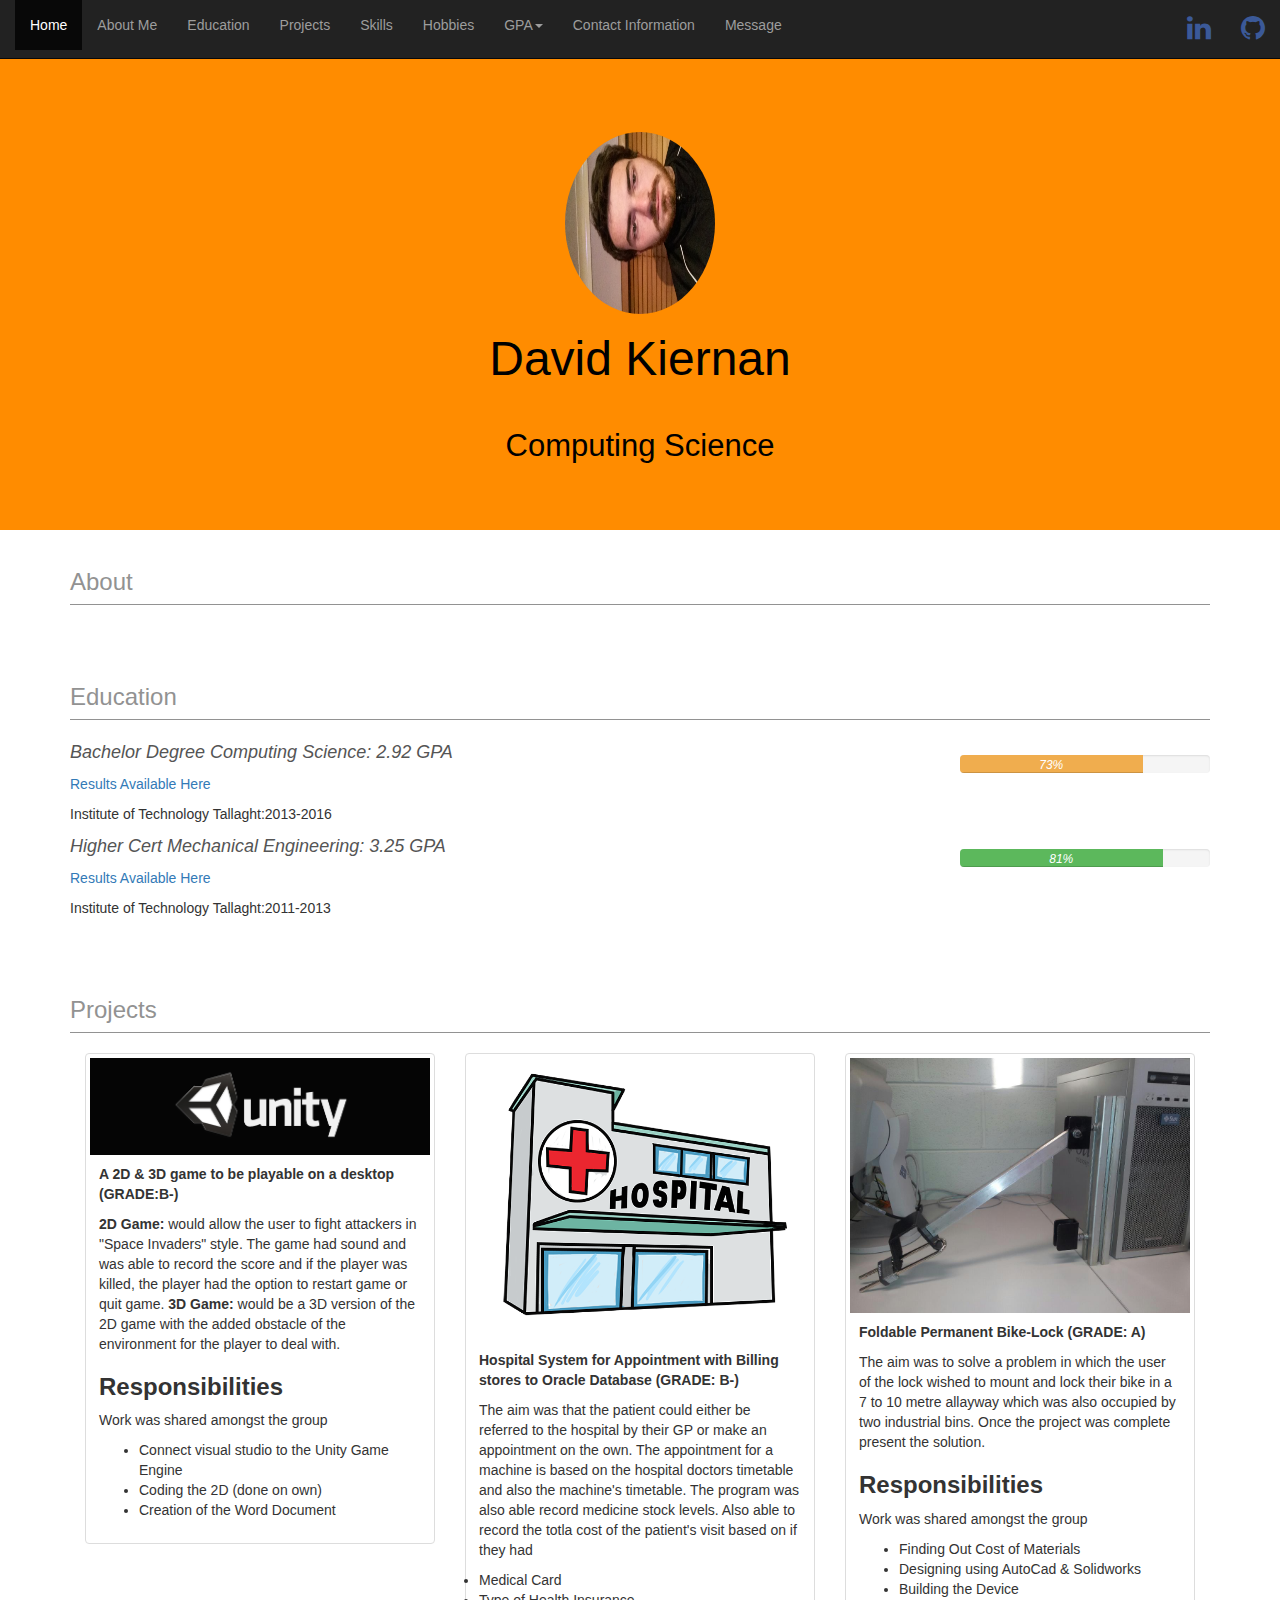
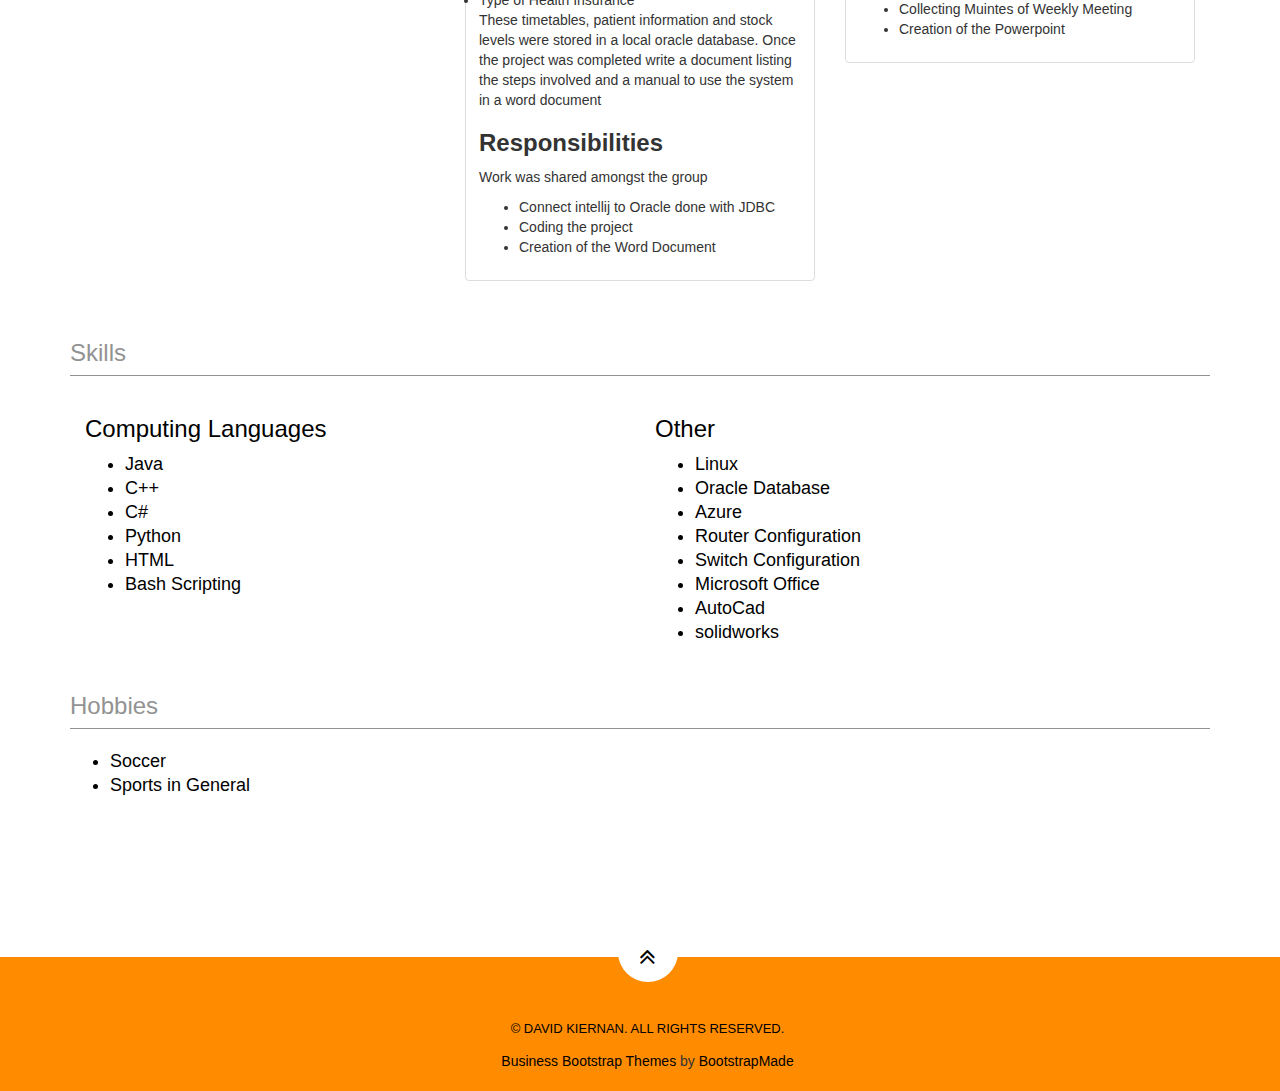
==== index.html @ e6faabf5 "IMD CA" ====
<!DOCTYPE html>
<html lang="en">

	<head>
		<title>CA2</title>
		<meta charset="utf-8">
		<meta name="viewpoint" content="width=device-width,initial-scale=1">
		<link rel="stylesheet" href="css/bootstrap.min.css">
		<link rel="stylesheet" href="font-awesome/css/font-awesome.css">
		<link rel="stylesheet" href="css/style.css">
	</head>

	<body data-spy="scroll" data-target=".navbar" data-offset="50">
		<header>
			<div class="jumbotron" id="top_page">
				<div class="container text-center" id="profile_pic">
					<img id="profile"src="img/Profile.jpg" class="img-circle" alt="" width="182" height="150"\>
					<h2 class="intro" id="profile_txt">David Kiernan</h2>
					<h2 class="intro" id="dis_txt">Computing Science</h2>
				</div>
			</div>


			<!-- Menu -->
			
			<nav class="navbar navbar-inverse navbar-fixed-top">
			  <div class="container-fluid">
				<div class="navbar-header">
					<button type="button" class="navbar-toggle" data-toggle="collapse" data-target="#myNavbar">
					  <span class="icon-bar"></span>
					  <span class="icon-bar"></span>
					  <span class="icon-bar"></span>                        
				  </button>
				  
				</div>
				<div>
					<div class="collapse navbar-collapse" id="myNavbar">
						<ul class="nav navbar-nav">
							<li class="active"><a href="#top_page">Home</a></li>
							<li><a href="#about">About Me</a></li>
							<!--- Dropdown list for this--->
							<li><a href="#education">Education</a></li>
							<li><a href="#projects">Projects</a></li>
							
							<!--- End Dropdown -->
							<li><a href="#skill">Skills</a></li>
							<li><a href="#hobbies">Hobbies</a></li>
							<!-- GPA Dropdown -->
							<!--- Dropdown list for this--->
							<li class="dropdown">
								<a class="dropdown-toggle" data-toggle="dropdown" href="#">GPA<span class="caret"></span></a>
								<ul class="dropdown-menu">
									<li class="menuItem" type="button" data-toggle="modal" data-target="#computing"><a href="#contact">Computing (2013 - Present)</a></li>
									<li class="menuItem" type="button" data-toggle="modal" data-target="#engineering"><a href="#contact">Mechanical Engineering (2011 - 13)</a></li>
								</ul>
							</li>
							<!--- End Dropdown -->
							<li class="menuItem" type="button" data-toggle="modal" data-target="#contact"><a href="#contact">Contact Information</a></li>
							<li class="menuItem" type="button" data-toggle="modal" data-target="#message"><a href="#message">Message</a></li>
						</ul>

						<!--- Right hnad-side icons-->
						<ul class="nav navbar-nav navbar-right">
							<li><a href="https://ie.linkedin.com/in/david-kiernan-a916728b" target="_blank"><i id="social-ln" class="fa fa-linkedin fa-2x"></i></a></li>
							<li><a href="https://github.com/DavidKiernan" target="_blank"><i id="social-github" class="fa fa-github fa-2x"></i></a></li>
						</ul>
					</div>
				</div>
			  </div>
			</nav>
			
		</header>
		
		<!-- ABOUT ME -->
		<section id="about" class="about_me">
			<div class="container">
				<div class="summary">
					<a href="#about_me" data-toggle="collapse"><h2 class="heading">About</h2></a>
					
					
					<div id="about_me" class="collapse in">
						<h3 class="hobby-title">
							<p>
								
							</p>
						</h3>

					</div>
					
				</div>
			</div>
		</section>
		<!-- END ABOUT ME -->
		<!-- EDUCATION -->
		<section id="education" class="education">
			<div class="container">
				<div class="summary">
					<a href="#ed" data-toggle="collapse"><h2 class="heading">Education</h2></a>
					<p>
						 
					</p>
					
					<div id="ed" class="collapse in">
						<ul class="list-unstyled">
							<li>
								<h3 class="ed-title">
									Bachelor Degree Computing Science: 2.92 GPA<span class="grade" data-toggle="tooltip" title="Pass with Merit - Grade 2">
										<div class="progress grade-progress-bar">
											<div class="progress-bar progress-bar-warning"
												role="progressbar" aria-valuenow="73" aria-valuemin="0"
												aria-valuemax="100" style="width: 73%">
												73%
											</div>
										</div></span>
								</h3>
								<p><li class="menuItem" type="button" data-toggle="modal" data-target="#computing"><a href="#computing">Results Available Here</a></li></p>

							</li>
								<p>Institute of Technology Tallaght:2013-2016</p>
							<li>
								<h4 class="ed-title">
									Higher Cert Mechanical Engineering: 3.25 GPA<span class="grade" data-toggle="tooltip" title="Distinction">
										<div class="progress grade-progress-bar">
											<div class="progress-bar progress-bar-success"
												role="progressbar" aria-valuenow="81" aria-valuemin="0"
												aria-valuemax="100" style="width: 81%">
												81%
											</div>
										</div></span>
								</h4>
								<p><li class="menuItem" type="button" data-toggle="modal" data-target="#engineering"><a href="#engineering">Results Available Here</a></li></p>
								<p>Institute of Technology Tallaght:2011-2013</p>
							</li>
						</ul>
					
					</div>
					
				</div>
			</div>
		</section>
		<!-- END EDUCATION -->
		
		<!-- PROJECTS-->
		<section id="projects" class="project">
			<div class="container">
				<div class="summary">
					<a href="#project" data-toggle="collapse"><h2 class="heading">Projects</h2></a>
					<p>
						 
					</p>
					
					<div id="project" class="collapse in">
						<div class="col-md-4">
						  <div class="thumbnail">
							  <img src="img/unity.jpg" alt="Moustiers Sainte Marie" style="width:100%">
							  <div class="caption">
								<p><b>A 2D & 3D game to be playable on a desktop (GRADE:B-)</b></p>
								<p><b>2D Game:</b> would allow the user to fight attackers in "Space Invaders" style.
								  The game had sound and was able to record the score and if the player was killed,
								  the player had the option to restart game or quit game. 
								  <b>3D Game:</b> would be a 3D version of the 2D game with the added obstacle of
								  the environment for the player to deal with.
								 </p>
								  <h3><b>Responsibilities</b></h3>
								  <p>Work was shared amongst the group</p>
								  <ul style="list-style-type:disc">
							  		<li>Connect visual studio to the Unity Game Engine</li>
							  		<li>Coding the 2D (done on own)</li>
									<li>Creation of the Word Document</li>
								</ul>
							  </div>
						  </div>
						</div> <!-- END 3rd YR -->
						
						<div class="col-md-4">
						  <div class="thumbnail">
							  <img src="img/Hospital.jpg" alt="Moustiers Sainte Marie" style="width:100%">
							  <div class="caption">
								<p><b>Hospital System for Appointment with Billing stores to Oracle Database (GRADE: B-)</b></p>
								 <p>
									The aim was that the patient could either be referred to the hospital by their GP
									or make an appointment on the own.
									The appointment for a machine is based on the hospital doctors timetable and also the machine's
									timetable.
									The program was also able record medicine stock levels.
									Also able to record the totla cost of the patient's visit based on if they had
									
									<li>Medical Card</li>
									<li>Type of Health Insurance</li>
									
									These timetables, patient information and stock levels were stored in a local oracle database.
								  	Once the project was completed write a document listing the steps involved and a manual to use the system
								  	in a word document
								 </p>
							  	<h3><b>Responsibilities</b></h3>
								  <p>Work was shared amongst the group</p>
								  <ul style="list-style-type:disc">
							  		<li>Connect intellij to Oracle done with JDBC</li>
							  		<li>Coding the project</li>
									<li>Creation of the Word Document</li>
								</ul>
							  </div>
						  </div>
						</div> <!-- END 2nd YR -->
						
						<div class="col-md-4">
						  <div class="thumbnail">
							  <img src="img/BikeLock.jpg" alt="Moustiers Sainte Marie" style="width:100%">
							  <div class="caption">
								<p><b>Foldable Permanent Bike-Lock (GRADE: A)</b></p>
								<p> 
									The aim was to solve a problem in which the user of the lock wished
									to mount and lock their bike in a 7 to 10 metre allayway which was 
									also occupied by two industrial bins.
									Once the project was complete present the solution.
								</p>
								  <h3><b>Responsibilities</b></h3>
								  <p>Work was shared amongst the group</p>
								  <ul style="list-style-type:disc">
							  		<li>Finding Out Cost of Materials</li>
							  		<li>Designing using AutoCad & Solidworks</li>
									<li>Building the Device</li>
									<li>Collecting Muintes of Weekly Meeting</li>
									<li>Creation of the Powerpoint</li>
								</ul>
							  </div>
						  </div>
						</div> <!-- END ENGINEERING -->
					</div>
				</div>
			</div>
		</section>
		
		<!-- SKILLS -->
		
		<section id="skill" class="skills">
			<div class="container">
				<div class="summary">
					<a href="#skills" data-toggle="collapse"><h2 class="heading">Skills</h2></a>
					<p>
						 
					</p>
					
					<div id="skills" class="collapse in">
						<h3 class="title">
							<div class="col-sm-6">
								<h3>Computing Languages</h3>
								<ul style="list-style-type:disc">
							  		<li>Java</li>
							  		<li>C++</li>
									<li>C#</li>
							  		<li>Python</li>
									<li>HTML</li>
									<li>Bash Scripting</li>
								</ul>
							</div>
							
							<div class="col-sm-6">
								<h3>Other</h3>
								<ul style="list-style-type:disc">
							  		<li>Linux</li>
							  		<li>Oracle Database</li>
									<li>Azure</li>
							  		<li>Router Configuration</li>
									<li>Switch Configuration</li>
									<li>Microsoft Office</li>
									<li>AutoCad</li>
									<li>solidworks</li>
								</ul>
							</div>
						</h3>
					</div>
				</div>
			</div>
		</section>
		<!-- END SKILLS -->
		
		<!-- HOBBIES -->
		<section id="hobbies" class="hobbies">
			<div class="container">
				<div class="summary">
					<a href="#hobby" data-toggle="collapse"><h2 class="heading">Hobbies</h2></a>
					<p>
						 
					</p>
					
					<div id="hobby" class="collapse in">
						<h3 class="title">
							<ul style="list-style-type:disc">
							  <li>Soccer</li>
							  <li>Sports in General</li>

							</ul>
						</h3>

					</div>
					
				</div>
			</div>
		</section>
		<!-- END HOBBIES -->
		

		<!-- MODEL BOX -->

		<!-- GPA -->

		<!-- Computing -->
		<div class="modal fade" id="computing" role="dialog">
			<div class="modal-dialog">
				<!-- Modal Body-->
				<div class="modal-content">
					<div class="modal-header">
						<button type="button" class="close" data-dismiss="modal">&times;</button> 
						<h4 class="modal-title">Honors Degree Computing Science [Level 8] (2013 - Present)</h4>


						<!-- INFORMATION -->
						
						<div class="panel-group" id="accordion">
							<!-- YEAR 3 -->
							<div class="panel panel-default">
							  <div class="panel-heading">
								<h4 class="panel-title">
								  <a data-toggle="collapse" data-parent="#accordion" href="#collapse1">Year 3 (GPA: 2.92)</a>
								</h4>
							  </div>
							  <div id="collapse1" class="panel-collapse collapse">
								<div class="panel-body">
									<div class="table-responsive">          
										<table class="table">
											<thead>
											  <tr>
												<th>Subject</th>
												<th>Grade</th>
											  </tr>
											</thead>
											<tbody>
												<tr>
											<td>Network Management</td>
											<td>B+</td>
										  </tr>
												<tr>
											<td>Project</td>
											<td>B-</td>
										  </tr>
												<tr>
											<td>Object Orientd Analysis and Design 2</td>
											<td>C</td>
										  </tr>
												<tr>
											<td>Algorithms and Data Structures 2</td>
											<td>B</td>
										  </tr>
												<tr>
											<td>Logic and Problem Solving</td>
											<td>B</td>
										  </tr>
												<tr>
											<td>Advanced Databases</td>
											<td>B</td>
										  </tr>
												<tr>
											<td>Cloud services and distributed comp</td>
											<td>B-</td>
										  </tr>
												<tr>
											<td> Innovation & Entrepreneurshp</td>
											<td>B</td>
										  </tr>
												<tr>
											<td>Operating Systems</td>
											<td>B+</td>
										  </tr>
												<tr>
											<td>Web Design & Development 2</td>
											<td>C</td>
										  </tr>
												<tr>
											<td>Algorithms and Data Structures 1</td>
											<td>B+</td>
										  </tr>

											</tbody>
										</table>
									</div>
								</div>
							  </div>
							</div>
							 <!-- YEAR 2 -->
							<div class="panel panel-default">
								<div class="panel-heading">
									<h4 class="panel-title">
									  <a data-toggle="collapse" data-parent="#accordion" href="#collapse2">Year 2 (GPA: 3.40)</a>
									</h4>
								</div>
								  <div id="collapse2" class="panel-collapse collapse">
									<div class="panel-body">
										<div class="table-responsive">          
											<table class="table">
												<thead>
												  <tr>
													<th>Subject</th>
													<th>Grade</th>
												  </tr>
												</thead>
												<tbody>
												  <tr>
													<td>Information Security</td>
													<td>B-</td>
												  </tr>
												  <tr>
													<td>Object Oriented Analy & Design</td>
													<td>C+</td>
												  </tr>
												  <tr>
													<td>Management Science</td>
													<td>A</td>
												  </tr>
												  <tr>
													<td>Networking 2</td>
													<td>A</td>
												  </tr>
												  <tr>
													<td>Project</td>
													<td>B-</td>
												  </tr>
												  <tr>
													<td>Software Development 4</td>
													<td>B+</td>
												  </tr>
												  <tr>
													<td>Web Design and Development</td>
													<td>B+</td>
												  </tr>
												  <tr>
													<td>Discrete Mathematics 2</td>
													<td>A</td>
												  </tr>
												  <tr>
													<td>Database Design & Programming</td>
													<td>B</td>
												  </tr>
												  <tr>
													<td>Networking 1</td>
													<td>A</td>
												  </tr>
												  <tr>
													<td>Software Quality Assurance & Test</td>
													<td>A</td>
												  </tr>
												  <tr>
													<td>Software Development 3</td>
													<td>B-</td>
												  </tr>
												</tbody>
											 </table>
										</div>
									  </div>
									</div>
								</div>

							 <!-- YEAR 1 -->
							 <div class="panel panel-default">
							 <div class="panel-heading">
								<h4 class="panel-title">
								  <a data-toggle="collapse" data-parent="#accordion" href="#collapse3">Year 1 (GPA: 3.38)</a>
								</h4>
							 </div>
							 <div id="collapse3" class="panel-collapse collapse">
								<div class="panel-body">
									<div class="table-responsive">          
										<table class="table">
												<thead>
												 <tr>
													<th>Subject</th>
													<th>Grade</th>
												 </tr>
												</thead>
												<tbody>
												 <tr>
													<td>Operating System Fundamentals</td>
													<td>C+</td>
												 </tr>
												 <tr>
													<td>Database Fundamentals</td>
													<td>B</td>
												  </tr>
												 <tr>
													<td>Statistics</td>
													<td>A</td>
												  </tr>
												 <tr>
													<td>Social Media Communications</td>
													<td>B+</td>
												  </tr>
												 <tr>
													<td>Object Oriented System Analysis</td>
													<td>B</td>
												  </tr>
												 <tr>
													<td>Software Development 2</td>
													<td>B+</td>
												  </tr>
												 <tr>
													<td>Learning to Learn at 3rd Lvl</td>
													<td>B</td>
												  </tr>
												 <tr>
													<td>Discrete Mathematics 1</td>
													<td>A</td>
												  </tr>
												 <tr>
													<td>Business & Information System</td>
													<td>B</td>
												  </tr>
												 <tr>
													<td>Fundamentals of Interface & Web</td>
													<td>B+</td>
												  </tr>
												 <tr>
													<td>Computer Architecture</td>
													<td>A</td>
												  </tr>
												 <tr>
													<td>Software Development 1</td>
													<td>B+</td>
												  </tr>
												</tbody>
											</table>
										</div>
									</div>
								</div>
							</div>
						</div>		
					</div>
					<div class="modal-footer">
						<button type="button" class="btn btn-default" data-dismiss="modal">Close</button>
					</div>
				</div>
			</div>
		</div>


		<!-- Mech Engineering -->
		<div class="modal fade" id="engineering" role="dialog">
			<div class="modal-dialog">
				<!-- Modal Body-->
				<div class="modal-content">
					<div class="modal-header">
						<button type="button" class="close" data-dismiss="modal">&times;</button> 
						<h4 class="modal-title">Higher Cert Mechanical Engineering [Level 6] (2011 - 2013)</h4>
						<h5> GPA:3.25 (Pass with Distinction) </h5>

						<!-- INFORMATION -->
						 <div class="panel-group" id="accordion">
							<div class="panel panel-default">
							  <div class="panel-heading">
								<h4 class="panel-title">
								  <a data-toggle="collapse" data-parent="#accordion" href="#collapse4">Year 2 (GPA: 3.25)</a>
								</h4>
							  </div>
								<!-- YEAR 2 -->
							  <div id="collapse4" class="panel-collapse collapse">
								<div class="panel-body">
									<div class="table-responsive">          
										<table class="table">
											<thead>
											  <tr>
												<th>Subject</th>
												<th>Grade</th>
											  </tr>
											</thead>
											<tbody>
											  <tr>
												<td>Operations & Quality</td>
												<td>B+</td>
											  </tr>
											  <tr>
												<td>3D Design</td>
												<td>B</td>
											  </tr>
											  <tr>
												<td>Robotic Systems</td>
												<td>B+</td>
											  </tr>
											  <tr>
												<td>Machine Dynamics</td>
												<td>B+</td>
											  </tr>
												<tr>
												<td>Thermodynamics</td>
												<td>C+</td>
											  </tr>
											  <tr>
												<td>Technical Mathematics 4</td>
												<td>B+</td>
											  </tr>
											  <tr>
												<td>Electrical Principles</td>
												<td>A</td>
											  </tr>
											  <tr>
												<td>Group Project</td>
												<td>A</td>
											  </tr>
												<tr>
												<td>Processes & Materials 2</td>
												<td>B</td>
											  </tr>
											  <tr>
												<td>Mechanical Structures</td>
												<td>B+</td>
											  </tr>
											  <tr>
												<td>Fluid Mechanics 1</td>
												<td>C</td>
											  </tr>
											  <tr>
												<td>Technical Mathematics 1</td>
												<td>B</td>
											  </tr>
											</tbody>
										  </table>
									</div>
								</div>
							  </div>
							</div>

							<div class="panel panel-default">
							  <div class="panel-heading">
								<h4 class="panel-title">
								  <a data-toggle="collapse" data-parent="#accordion" href="#collapse5">Year 1 (GPA: 2.96)</a>
								</h4>
							  </div>
							  <div id="collapse5" class="panel-collapse collapse">
								<div class="panel-body">
									<div class="table-responsive">          
										<table class="table">
											<thead>
											  <tr>
												<th>Subject</th>
												<th>Grade</th>
											  </tr>
											</thead>
											<tbody>
											  <tr>
												<td>Workshop Practice</td>
												<td>B+</td>
											  </tr>
											  <tr>
												<td>Processes & Materials 1</td>
												<td>B-</td>
											  </tr>
											  <tr>
												<td>Fluid Power Control</td>
												<td>B</td>
											  </tr>
											  <tr>
												<td>Mechanical Science 2</td>
												<td>C+</td>
											  </tr>
												<tr>
												<td>Engineering Graphics 2</td>
												<td>B+</td>
											  </tr>
											  <tr>
												<td>Technical Mathematics 2</td>
												<td>C+</td>
											  </tr>
											  <tr>
												<td>Engineering Skills</td>
												<td>B+</td>
											  </tr>
											  <tr>
												<td>Electrical Practice</td>
												<td>A</td>
											  </tr>
												<tr>
												<td>Fluid Power Systems</td>
												<td>B-</td>
											  </tr>
											  <tr>
												<td>Engineering Graphics 1</td>
												<td>C</td>
											  </tr>
											  <tr>
												<td>Mechanical Science 1</td>
												<td>C</td>
											  </tr>
											  <tr>
												<td>Technical Mathematics 1</td>
												<td>C+</td>
											  </tr>
											</tbody>
										  </table>
										</div>
									</div>
								</div>
							</div>

						  </div>

					</div>
					<div class="modal-footer">
						<button type="button" class="btn btn-default" data-dismiss="modal">Close</button>
					</div>
				</div>
			</div>
		</div>

		<!-- Contact Information -->
		<div class="modal fade" id="contact" role="dialog">
			<div class="modal-dialog">
				<!-- Modal content-->
				<div class="modal-content">
					<div class="modal-header">
						<button type="button" class="close" data-dismiss="modal">&times;</button> 
						<h4 class="modal-title">Contact Information</h4>
					</div>

					<div class="modal-body">
						<ul class="list-unstyled contact-list">
							<li class="email"><i class="fa fa-envelope"></i> Email: Davidkiernan@hotmail.co.uk</li>
							<li class="phone"><i class="fa fa-phone"></i> Available between 9am - 11pm on: 0873923374</li>
							<li class="linkedin"><i class="fa fa-linkedin"></i> More Detailed Information: <a href=https://ie.linkedin.com/in/david-kiernan-a916728b target="_blank">https://ie.linkedin.com/in/david-kiernan-a916728b</a></li>
							<li class="github"><i class="fa fa-github"></i> Code Work Available: <a href="https://github.com/DavidKiernan" target="_blank">https://github.com/DavidKiernan</a></li>
						</ul>
					</div>

						<div class="modal-footer">
							<button type="button" class="btn btn-default" data-dismiss="modal">Close</button>
						</div>
					</div>
				</div>
			</div> 

		<!-- Quick Message -->
		<div class="modal fade" id="message" role="dialog">
			<div class="div class="modal-dialog"">
				<!-- Modal Content-->
				<div class="modal-content">
					<div class="modal-header">
						<button type="button" class="close" data-dismiss="modal">&times;</button> 
						<h4 class="modal-title">Message</h4>
					</div>
					<div class="modal-body">
						<form action="" method="post" role="form" class="contactForm">
							<div class="form-group">
								<input type="text" name="name" class="form-control" id="name" placeholder="Your Name" data-rule="minlen:4" data-msg="Please enter at least 4 chars" />
								<div class="validation"></div>
							</div>

							<div class="form-group">
								<input type="email" class="form-control" name="email" id="email" placeholder="Your Email" data-rule="email" data-msg="Please enter a valid email" />
								<div class="validation"></div>
							</div>

							<div class="form-group">
								<input type="text" class="form-control" name="subject" id="subject" placeholder="Subject" data-rule="minlen:4" data-msg="Please enter at least 8 chars of subject" />
								<div class="validation"></div>
							</div>

							<div class="form-group">
								<textarea class="form-control" name="message" rows="5" data-rule="required" data-msg="Please write something for us" placeholder="Message"></textarea>
								<div class="validation"></div>
							</div>
							<div id="formbox">
								<button type="submit" class="contact submit" id="send">Send Message</button>
								<button type="button"  data-dismiss="modal" id="cancel">Cancel</button>
							</div>							
						</form> <!-- End Form-->
					</div>
		
				</div>
			</div>
		</div> <!-- End Quick Message -->

		<!-- Contact Message Form-->
		<!--
		<div class="container">
			<div class="row">
				<div class="col-md-8 col-md-offset-2">
					<div id="sendmessage">Won't send a Message</div>
					<div id="errormessage"></div>
					<form action="" method="post" role="form" class="contactForm">
							<div class="form-group">
								<input type="text" name="name" class="form-control" id="name" placeholder="Your Name" data-rule="minlen:4" data-msg="Please enter at least 4 chars" />
								<div class="validation"></div>
							</div>

							<div class="form-group">
								<input type="email" class="form-control" name="email" id="email" placeholder="Your Email" data-rule="email" data-msg="Please enter a valid email" />
								<div class="validation"></div>
							</div>

							<div class="form-group">
								<input type="text" class="form-control" name="subject" id="subject" placeholder="Subject" data-rule="minlen:4" data-msg="Please enter at least 8 chars of subject" />
								<div class="validation"></div>
							</div>

							<div class="form-group">
								<textarea class="form-control" name="message" rows="5" data-rule="required" data-msg="Please write something for us" placeholder="Message"></textarea>
								<div class="validation"></div>
							</div>

							<div class="text-center"><button type="submit" class="contact submit">Send Message</button></div>
						</form>
					</div>
				</div>
			</div>  -->

		<!--FOOTER-->
		<section class="footer" id="footer">
			<p class="text-center">
				<a href="#top_page" class="gototop"><i class="fa fa-angle-double-up fa-2x"></i></a>
			</p>
			<div class="container">

				<p>&copy; David Kiernan. All Rights Reserved.</p>
				<div class="credits">

					<a href="https://bootstrapmade.com/free-business-bootstrap-themes-website-templates/">Business Bootstrap Themes</a> by <a href="https://bootstrapmade.com/">BootstrapMade</a>
				</div>
			</div>
		</section>
		
		<!-- SCRIPTS AT BOTTOM -->
		<script src="https://ajax.googleapis.com/ajax/libs/jquery/3.1.1/jquery.min.js"></script>
		<script src="js/bootstrap.min.js"></script>
		<script src="js/contact.js"></script>
		<script src="js/panel.js"></script>
	</body>
</html>
---- css/style.css ----
.body{
				
}


.jumbotron{
	margin: auto;
	/*background-image: url(img/background.png); */
	background-color: darkorange;
	background-size: cover;
	background-repeat: no-repeat;
	overflow-x:hidden;
	
}

.follow{
	/*float: right; */
	margin-right: 10px;
	/*background-color: white; */
	text-align: center;
}

#profile_pic{
	/*height:600px;
	padding-top:170px; */
	height: auto;
	padding-top: 100px;
	
}

#profile_txt{
	font-family:'Montserrat',sans-serif;
	font-size:48px;
	line-height:1.7;
	color:black;
	font-weight:400;
}

#profile{
	transform:rotate(270deg);
}

.navbar.navbar-inverse.navbar-static-top {
	margin:0px auto;
	color:#92DD03;
	border:none;
	font-family:'Open Sans',sans-serif;
	font-size:14px;
	font-weight:600;
	text-transform:uppercase;
}


#dis_txt{
	font-family:'Montserrat',sans-serif;
	font-size:31px;
	line-height:1.7;
	color:black;
	font-weight:400;
}

/* PANEL */
.panel-image img.panel-image-preview {
	width: 100%;
	border-radius: 4px 4px 0px 0px;
}

.panel-heading ~ .panel-image img.panel-image-preview {
	border-radius: 0px;
}

.panel-image ~ .panel-body, .panel-image.hide-panel-body ~ .panel-body {
	overflow: hidden;
}
.panel-image ~ .panel-footer a {
	padding: 0px 10px;
	font-size: 1.3em;
	color: rgb(100, 100, 100);
}

.panel-image.hide-panel-body ~ .panel-body {
	height: 0px;
	padding: 0px;
}

#social-ln{
	color: #3b5998;
}

#social-ln:hover{
	color: #3b5998;
	transform:scale(2.0);
}

#social-github{
	color: #3b5998;
}

#social-github:hover{
	color: #3b5998;
	transform:scale(2.0);
}

.heading {
	margin: 0 0 20px;
	padding: 0 0 10px;
	font-size: 24px;
	line-height: 24px;
	border-bottom: 1px solid #929292;
	color: #929292;
}

.summary {
	margin-top: 40px;
	margin-bottom: 40px;
}
.ed-title {
	margin: 0;
	font-size: 18px;
	line-height: 24px;
	font-style: italic;
	color: #555;
}

.title {
	margin: 0;
	font-size: 18px;
	line-height: 24px;
	color: black;
}

.grade {
	float: right;
	font-size: 10px;
	color: #333;
	width: 250px;
}
.grade-progress-bar {
	width: 250px;
	height: 18px;
	margin-top: 15px;
}
/* message buttons */
#formbox{
	text-align: center;
}
#cancel{
	float: right;
	margin-bottom: 100px;
}  

/* --- Footer --- */
.footer {
	background: darkorange;
	margin-top:120px;
	position:relative;
	margin-right:-15px;
}
.footer .container {
	padding:60px 0 20px;
}
.footer ul {
	margin:0 auto;
	margin-bottom:30px;
	margin-top:10px;
	text-align:center;
	list-style-type:none;
	padding-left:0;
}


.footer p {
	color:black;
	font-size:13px;
	line-height:24px;
	font-weight:300;
	text-align:center;
	text-transform:uppercase;
}

.gototop {
	display:inline-block;
	width:60px;
	height:60px;
	background:#fff;
	position:absolute;
	margin-left:-30px;
	top:-35px;
	border-radius:50%;
}
.gototop i {
	color:black;
	line-height:70px;
}
.footer a,.footer a:hover {
	color:black;
}
.credits {
	text-align: center;
}
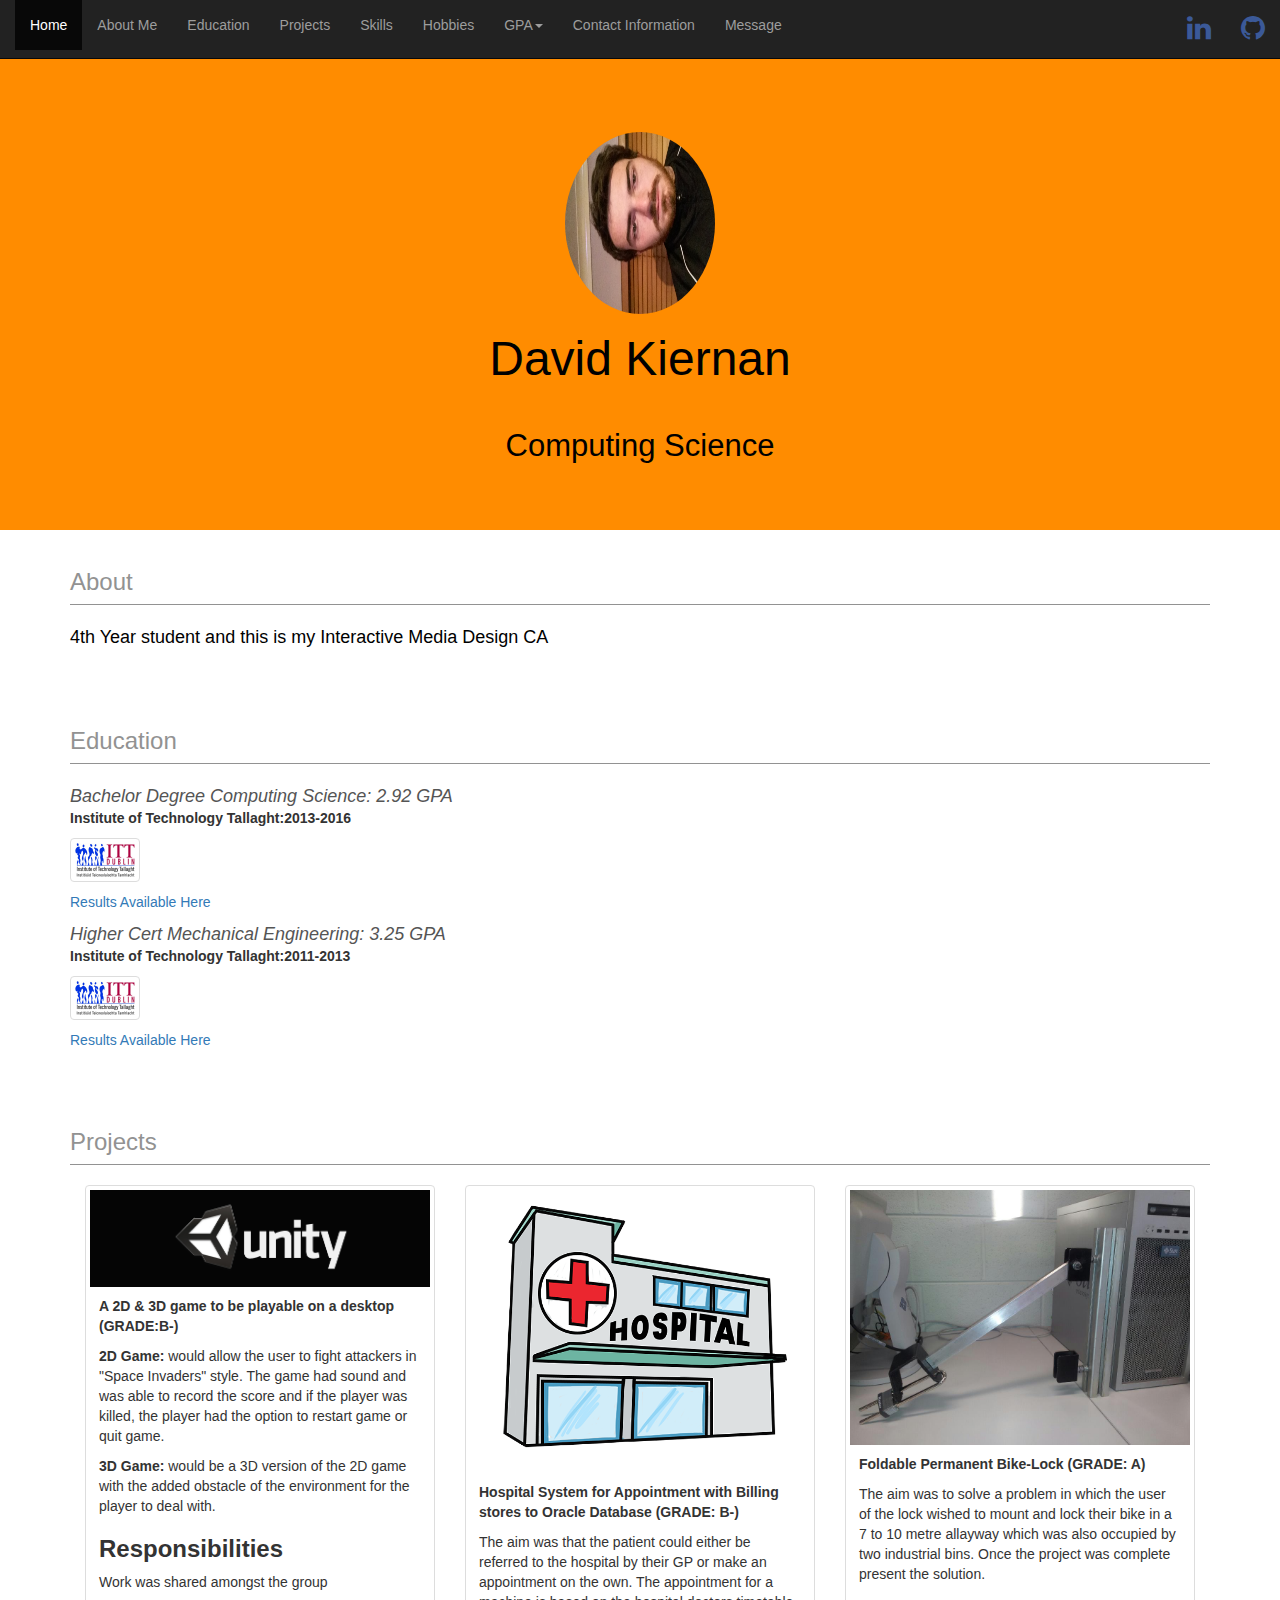
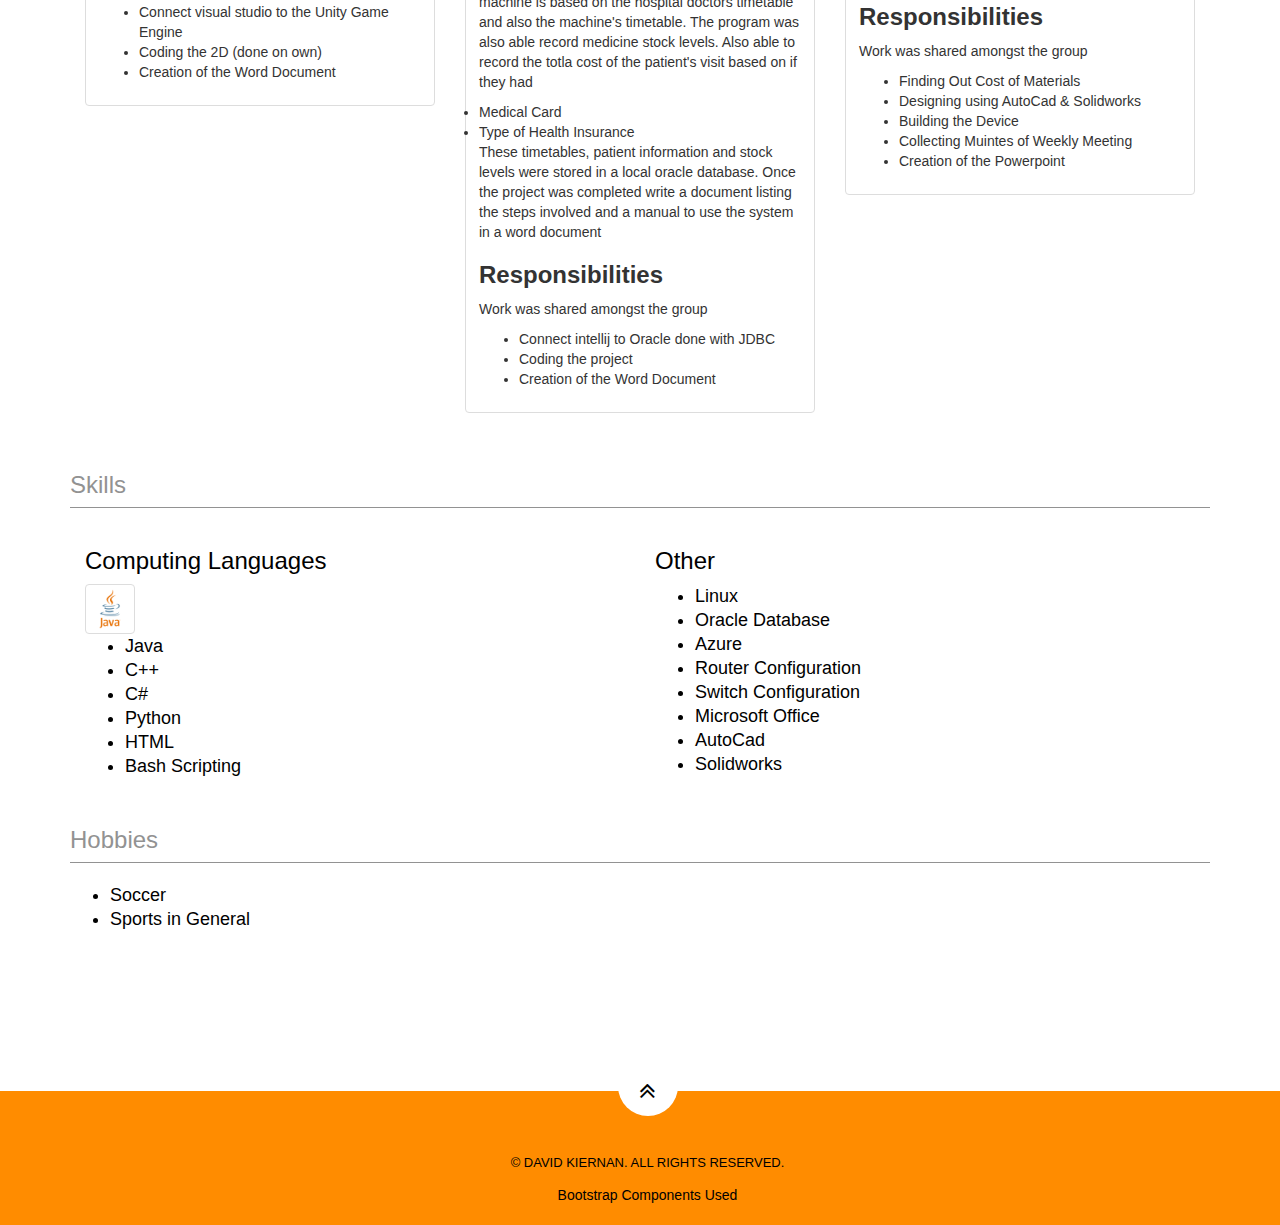
==== commit 1cc63cf6: "IMD CA" ====
--- a/index.html
+++ b/index.html
@@ -8,6 +8,8 @@
 		<link rel="stylesheet" href="css/bootstrap.min.css">
 		<link rel="stylesheet" href="font-awesome/css/font-awesome.css">
 		<link rel="stylesheet" href="css/style.css">
+		
+
 	</head>
 
 	<body data-spy="scroll" data-target=".navbar" data-offset="50">
@@ -75,13 +77,12 @@
 		<section id="about" class="about_me">
 			<div class="container">
 				<div class="summary">
-					<a href="#about_me" data-toggle="collapse"><h2 class="heading">About</h2></a>
+					<h2 class="heading">About</h2>
 					
-					
-					<div id="about_me" class="collapse in">
-						<h3 class="hobby-title">
+					<div id="about_me" >
+						<h3 class="title">
 							<p>
-								
+								4th Year student and this is my Interactive Media Design CA
 							</p>
 						</h3>
 
@@ -95,41 +96,35 @@
 		<section id="education" class="education">
 			<div class="container">
 				<div class="summary">
-					<a href="#ed" data-toggle="collapse"><h2 class="heading">Education</h2></a>
+					<h2 class="heading">Education</h2>
 					<p>
 						 
 					</p>
 					
-					<div id="ed" class="collapse in">
+					<div id="ed">
 						<ul class="list-unstyled">
 							<li>
-								<h3 class="ed-title">
-									Bachelor Degree Computing Science: 2.92 GPA<span class="grade" data-toggle="tooltip" title="Pass with Merit - Grade 2">
-										<div class="progress grade-progress-bar">
-											<div class="progress-bar progress-bar-warning"
-												role="progressbar" aria-valuenow="73" aria-valuemin="0"
-												aria-valuemax="100" style="width: 73%">
-												73%
-											</div>
-										</div></span>
-								</h3>
+								<span class="grade" data-toggle="tooltip" title="Pass with Merit - Grade 2">
+									<div class="grade">
+										<h3 class="ed-title">Bachelor Degree Computing Science: 2.92 GPA</h3>
+									</div>
+								</span>
+							</li>
+								<p><b>Institute of Technology Tallaght:2013-2016</b></p>
+								<a href="http://www.it-tallaght.ie/" target="_blank"><img src="img/IT-Tallaght-Logo.jpg" id ="logo" class="img-thumbnail" width="70" height="75"></a>
+							
 								<p><li class="menuItem" type="button" data-toggle="modal" data-target="#computing"><a href="#computing">Results Available Here</a></li></p>
-
-							</li>
-								<p>Institute of Technology Tallaght:2013-2016</p>
 							<li>
-								<h4 class="ed-title">
-									Higher Cert Mechanical Engineering: 3.25 GPA<span class="grade" data-toggle="tooltip" title="Distinction">
-										<div class="progress grade-progress-bar">
-											<div class="progress-bar progress-bar-success"
-												role="progressbar" aria-valuenow="81" aria-valuemin="0"
-												aria-valuemax="100" style="width: 81%">
-												81%
-											</div>
-										</div></span>
-								</h4>
+								<span class="grade" data-toggle="tooltip" title="Distinction">
+									<div class="grade">
+									<h3 class="ed-title">Higher Cert Mechanical Engineering: 3.25 GPA</h3>
+									</div>
+								</span>
+								
+								<p><b>Institute of Technology Tallaght:2011-2013</b></p>
+								<a href="http://www.it-tallaght.ie/" target="_blank"><img src="img/IT-Tallaght-Logo.jpg" id ="logo" class="img-thumbnail" width="70" height="75"></a>
 								<p><li class="menuItem" type="button" data-toggle="modal" data-target="#engineering"><a href="#engineering">Results Available Here</a></li></p>
-								<p>Institute of Technology Tallaght:2011-2013</p>
+
 							</li>
 						</ul>
 					
@@ -144,12 +139,12 @@
 		<section id="projects" class="project">
 			<div class="container">
 				<div class="summary">
-					<a href="#project" data-toggle="collapse"><h2 class="heading">Projects</h2></a>
+					<h2 class="heading">Projects</h2>
 					<p>
 						 
 					</p>
 					
-					<div id="project" class="collapse in">
+					<div id="project">
 						<div class="col-md-4">
 						  <div class="thumbnail">
 							  <img src="img/unity.jpg" alt="Moustiers Sainte Marie" style="width:100%">
@@ -157,8 +152,8 @@
 								<p><b>A 2D & 3D game to be playable on a desktop (GRADE:B-)</b></p>
 								<p><b>2D Game:</b> would allow the user to fight attackers in "Space Invaders" style.
 								  The game had sound and was able to record the score and if the player was killed,
-								  the player had the option to restart game or quit game. 
-								  <b>3D Game:</b> would be a 3D version of the 2D game with the added obstacle of
+									the player had the option to restart game or quit game. </p>
+								  <p><b>3D Game:</b> would be a 3D version of the 2D game with the added obstacle of
 								  the environment for the player to deal with.
 								 </p>
 								  <h3><b>Responsibilities</b></h3>
@@ -232,59 +227,58 @@
 		</section>
 		
 		<!-- SKILLS -->
-		
-		<section id="skill" class="skills">
+		<div id="skill">
+			<section  class="skills">
+				<div class="container">
+					<div class="summary">
+						<h2 class="heading">Skills</h2>
+
+						<div id="skills">
+							<h3 class="title">
+								<div class="col-sm-6">
+									<h3>Computing Languages</h3>
+									<img src="img/java-logo.jpg" id ="logo" class="img-thumbnail" width="50" height="50">
+									<ul style="list-style-type:disc">
+										<li>Java</li>
+										<li>C++</li>
+										<li>C#</li>
+										<li>Python</li>
+										<li>HTML</li>
+										<li>Bash Scripting</li>
+									</ul>
+								</div>
+
+								<div class="col-sm-6">
+									<h3>Other</h3>
+									<ul style="list-style-type:disc">
+										<li>Linux</li>
+										<li>Oracle Database</li>
+										<li>Azure</li>
+										<li>Router Configuration</li>
+										<li>Switch Configuration</li>
+										<li>Microsoft Office</li>
+										<li>AutoCad</li>
+										<li>Solidworks</li>
+									</ul>
+								</div>
+							</h3>
+						</div>
+					</div>
+				</div>
+			</section>
+		</div>
+		<!-- END SKILLS -->
+		
+		<!-- HOBBIES -->
+		<section id="hobbies" class="hobbies">
 			<div class="container">
 				<div class="summary">
-					<a href="#skills" data-toggle="collapse"><h2 class="heading">Skills</h2></a>
+					<h2 class="heading">Hobbies</h2>
 					<p>
 						 
 					</p>
 					
-					<div id="skills" class="collapse in">
-						<h3 class="title">
-							<div class="col-sm-6">
-								<h3>Computing Languages</h3>
-								<ul style="list-style-type:disc">
-							  		<li>Java</li>
-							  		<li>C++</li>
-									<li>C#</li>
-							  		<li>Python</li>
-									<li>HTML</li>
-									<li>Bash Scripting</li>
-								</ul>
-							</div>
-							
-							<div class="col-sm-6">
-								<h3>Other</h3>
-								<ul style="list-style-type:disc">
-							  		<li>Linux</li>
-							  		<li>Oracle Database</li>
-									<li>Azure</li>
-							  		<li>Router Configuration</li>
-									<li>Switch Configuration</li>
-									<li>Microsoft Office</li>
-									<li>AutoCad</li>
-									<li>solidworks</li>
-								</ul>
-							</div>
-						</h3>
-					</div>
-				</div>
-			</div>
-		</section>
-		<!-- END SKILLS -->
-		
-		<!-- HOBBIES -->
-		<section id="hobbies" class="hobbies">
-			<div class="container">
-				<div class="summary">
-					<a href="#hobby" data-toggle="collapse"><h2 class="heading">Hobbies</h2></a>
-					<p>
-						 
-					</p>
-					
-					<div id="hobby" class="collapse in">
+					<div id="hobby">
 						<h3 class="title">
 							<ul style="list-style-type:disc">
 							  <li>Soccer</li>
@@ -298,6 +292,7 @@
 				</div>
 			</div>
 		</section>
+		
 		<!-- END HOBBIES -->
 		
 
@@ -336,19 +331,19 @@
 											  </tr>
 											</thead>
 											<tbody>
-												<tr>
+										  <tr>
 											<td>Network Management</td>
 											<td>B+</td>
 										  </tr>
-												<tr>
+										  <tr>
 											<td>Project</td>
 											<td>B-</td>
 										  </tr>
-												<tr>
+										  <tr>
 											<td>Object Orientd Analysis and Design 2</td>
 											<td>C</td>
 										  </tr>
-												<tr>
+										  <tr>
 											<td>Algorithms and Data Structures 2</td>
 											<td>B</td>
 										  </tr>
@@ -722,7 +717,7 @@
 					<div class="modal-body">
 						<ul class="list-unstyled contact-list">
 							<li class="email"><i class="fa fa-envelope"></i> Email: Davidkiernan@hotmail.co.uk</li>
-							<li class="phone"><i class="fa fa-phone"></i> Available between 9am - 11pm on: 0873923374</li>
+							<li class="phone"><i class="fa fa-phone"></i> Available between 9am - 11pm on: (+353)87 3923374</li>
 							<li class="linkedin"><i class="fa fa-linkedin"></i> More Detailed Information: <a href=https://ie.linkedin.com/in/david-kiernan-a916728b target="_blank">https://ie.linkedin.com/in/david-kiernan-a916728b</a></li>
 							<li class="github"><i class="fa fa-github"></i> Code Work Available: <a href="https://github.com/DavidKiernan" target="_blank">https://github.com/DavidKiernan</a></li>
 						</ul>
@@ -752,7 +747,7 @@
 							</div>
 
 							<div class="form-group">
-								<input type="email" class="form-control" name="email" id="email" placeholder="Your Email" data-rule="email" data-msg="Please enter a valid email" />
+								<input type="email" class="form-control" name="email" id="email" placeholder="Your Email" data-rule="email" data-msg="Please enter a valid email"/>
 								<div class="validation"></div>
 							</div>
 
@@ -766,49 +761,16 @@
 								<div class="validation"></div>
 							</div>
 							<div id="formbox">
-								<button type="submit" class="contact submit" id="send">Send Message</button>
+								<button type="submit"  class="contact submit" id="send">Send Message</button>
 								<button type="button"  data-dismiss="modal" id="cancel">Cancel</button>
-							</div>							
+							</div>
+							<div></div>
 						</form> <!-- End Form-->
 					</div>
 		
 				</div>
 			</div>
 		</div> <!-- End Quick Message -->
-
-		<!-- Contact Message Form-->
-		<!--
-		<div class="container">
-			<div class="row">
-				<div class="col-md-8 col-md-offset-2">
-					<div id="sendmessage">Won't send a Message</div>
-					<div id="errormessage"></div>
-					<form action="" method="post" role="form" class="contactForm">
-							<div class="form-group">
-								<input type="text" name="name" class="form-control" id="name" placeholder="Your Name" data-rule="minlen:4" data-msg="Please enter at least 4 chars" />
-								<div class="validation"></div>
-							</div>
-
-							<div class="form-group">
-								<input type="email" class="form-control" name="email" id="email" placeholder="Your Email" data-rule="email" data-msg="Please enter a valid email" />
-								<div class="validation"></div>
-							</div>
-
-							<div class="form-group">
-								<input type="text" class="form-control" name="subject" id="subject" placeholder="Subject" data-rule="minlen:4" data-msg="Please enter at least 8 chars of subject" />
-								<div class="validation"></div>
-							</div>
-
-							<div class="form-group">
-								<textarea class="form-control" name="message" rows="5" data-rule="required" data-msg="Please write something for us" placeholder="Message"></textarea>
-								<div class="validation"></div>
-							</div>
-
-							<div class="text-center"><button type="submit" class="contact submit">Send Message</button></div>
-						</form>
-					</div>
-				</div>
-			</div>  -->
 
 		<!--FOOTER-->
 		<section class="footer" id="footer">
@@ -820,7 +782,7 @@
 				<p>&copy; David Kiernan. All Rights Reserved.</p>
 				<div class="credits">
 
-					<a href="https://bootstrapmade.com/free-business-bootstrap-themes-website-templates/">Business Bootstrap Themes</a> by <a href="https://bootstrapmade.com/">BootstrapMade</a>
+					<a href="Bootstrap.html" target="_blank">Bootstrap Components Used</a>
 				</div>
 			</div>
 		</section>
--- a/css/style.css
+++ b/css/style.css
@@ -38,6 +38,10 @@
 
 #profile{
 	transform:rotate(270deg);
+}
+
+#logo:hover{
+transform:scale(1.25);
 }
 
 .navbar.navbar-inverse.navbar-static-top {
@@ -129,21 +133,19 @@
 	color: black;
 }
 
-.grade {
-	float: right;
-	font-size: 10px;
-	color: #333;
-	width: 250px;
-}
-.grade-progress-bar {
-	width: 250px;
-	height: 18px;
-	margin-top: 15px;
-}
 /* message buttons */
 #formbox{
+	
 	text-align: center;
 }
+
+
+ #send{
+	
+	color: black;
+	background-color: darkorange;
+}
+
 #cancel{
 	float: right;
 	margin-bottom: 100px;
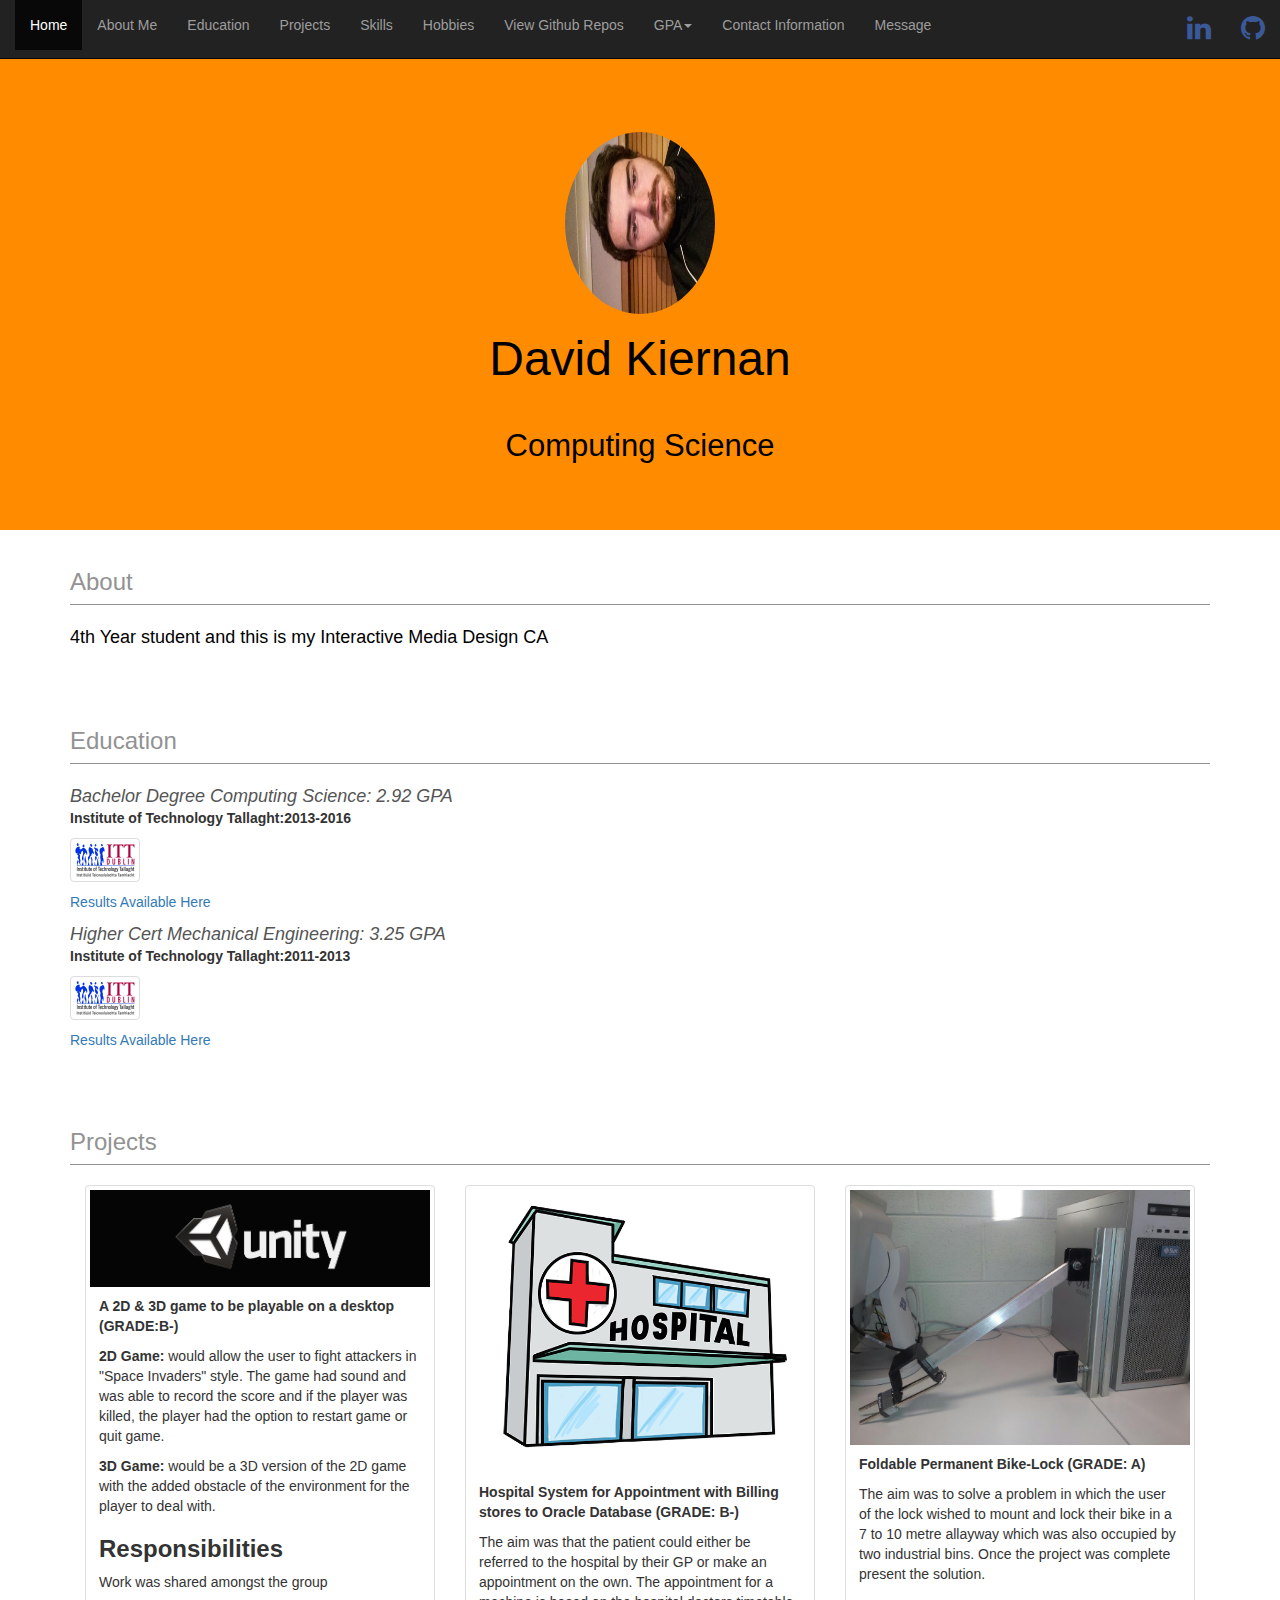
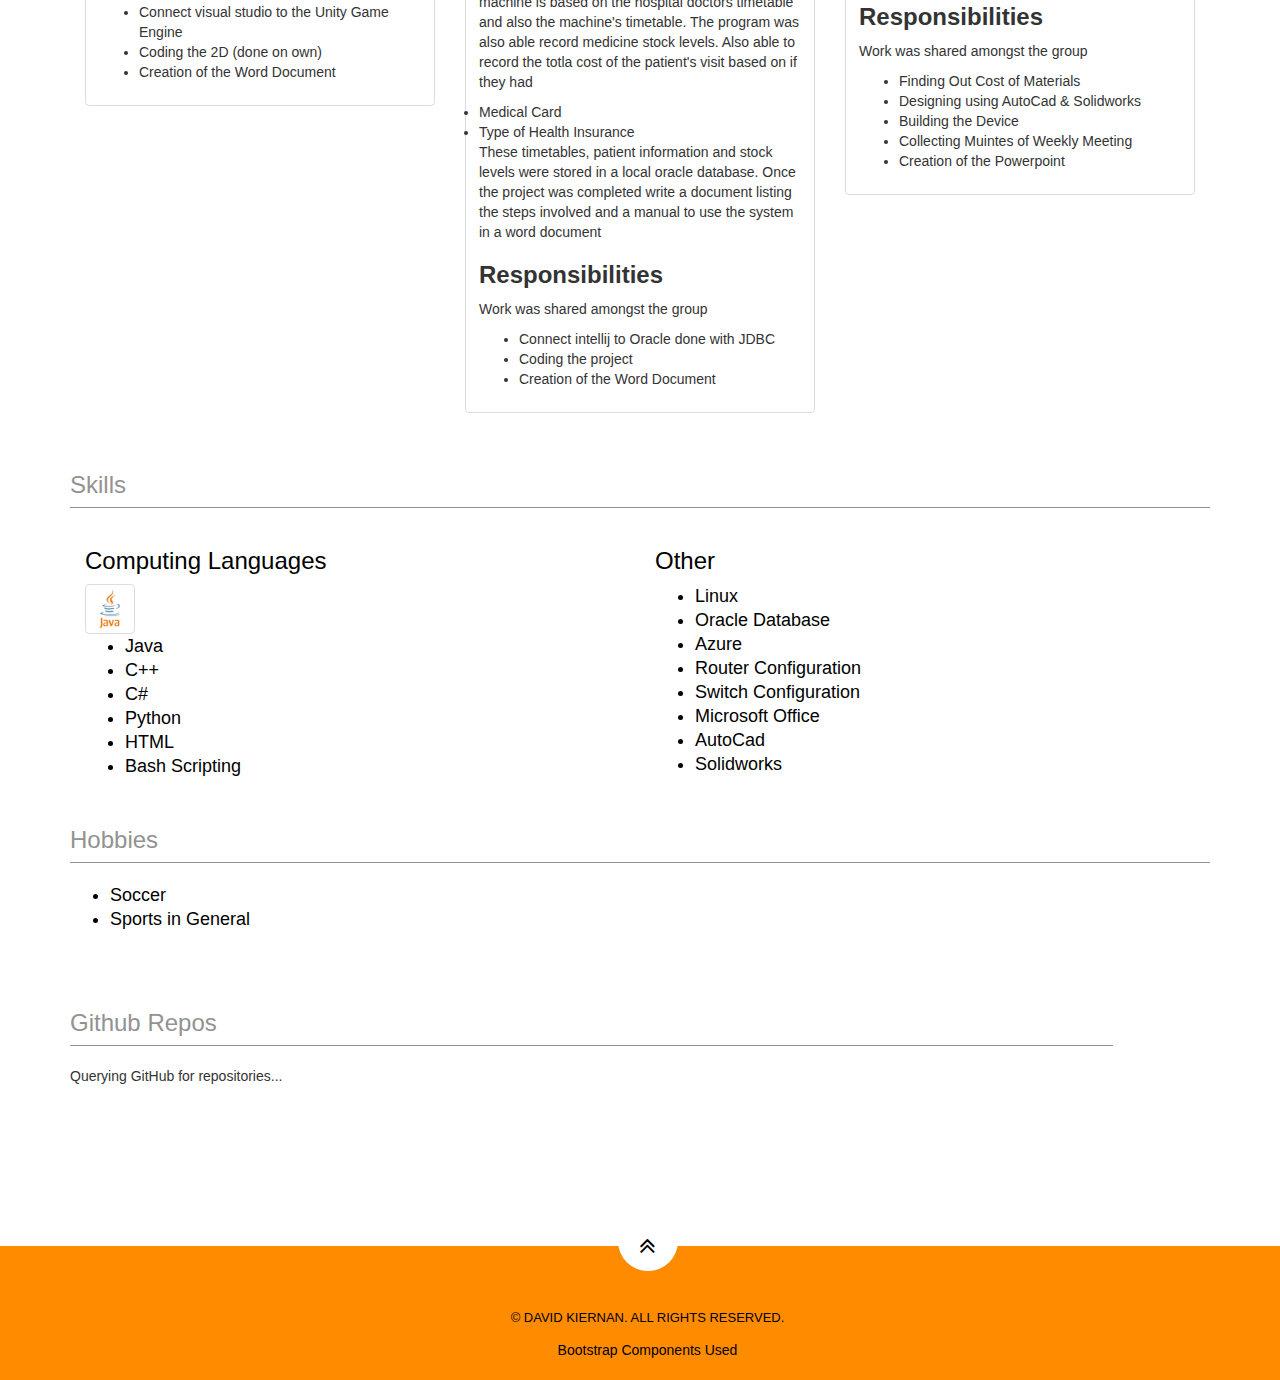
==== commit f55c0f2d: "CA" ====
--- a/index.html
+++ b/index.html
@@ -48,6 +48,7 @@
 							<li><a href="#skill">Skills</a></li>
 							<li><a href="#hobbies">Hobbies</a></li>
 							<!-- GPA Dropdown -->
+							<li><a href="#github">View Github Repos</a></li>
 							<!--- Dropdown list for this--->
 							<li class="dropdown">
 								<a class="dropdown-toggle" data-toggle="dropdown" href="#">GPA<span class="caret"></span></a>
@@ -227,9 +228,9 @@
 		</section>
 		
 		<!-- SKILLS -->
-		<div id="skill">
+		
 			<section  class="skills">
-				<div class="container">
+				<div class="container" id="skill">
 					<div class="summary">
 						<h2 class="heading">Skills</h2>
 
@@ -266,7 +267,7 @@
 					</div>
 				</div>
 			</section>
-		</div>
+		
 		<!-- END SKILLS -->
 		
 		<!-- HOBBIES -->
@@ -296,6 +297,23 @@
 		<!-- END HOBBIES -->
 		
 
+		<!-- Github repos Dynamicall -->
+		<section>
+			<div class="container">
+				<div class="summary">
+					<div class="row" id="github">
+						<div class="col-lg-11 col-md-12 col-xs-12">
+							<h2 class="heading">Github Repos</h2>
+							<div id ="github-projects">
+
+							</div>	 
+						</div>
+
+					</div>
+				</div>
+			</div>
+		</section>
+		
 		<!-- MODEL BOX -->
 
 		<!-- GPA -->
@@ -790,7 +808,13 @@
 		<!-- SCRIPTS AT BOTTOM -->
 		<script src="https://ajax.googleapis.com/ajax/libs/jquery/3.1.1/jquery.min.js"></script>
 		<script src="js/bootstrap.min.js"></script>
-		<script src="js/contact.js"></script>
-		<script src="js/panel.js"></script>
+		<script src="js/contact.js"type="text/javascript"></script>
+		<script src="js/panel.js" type="text/javascript"></script>
+		<script src="js/github.js" type="text/javascript"></script>
+			<script type="text/javascript">
+			  $(function() {
+				$("#github-projects").loadRepositories("DavidKiernan");
+			  });
+			</script>
 	</body>
 </html>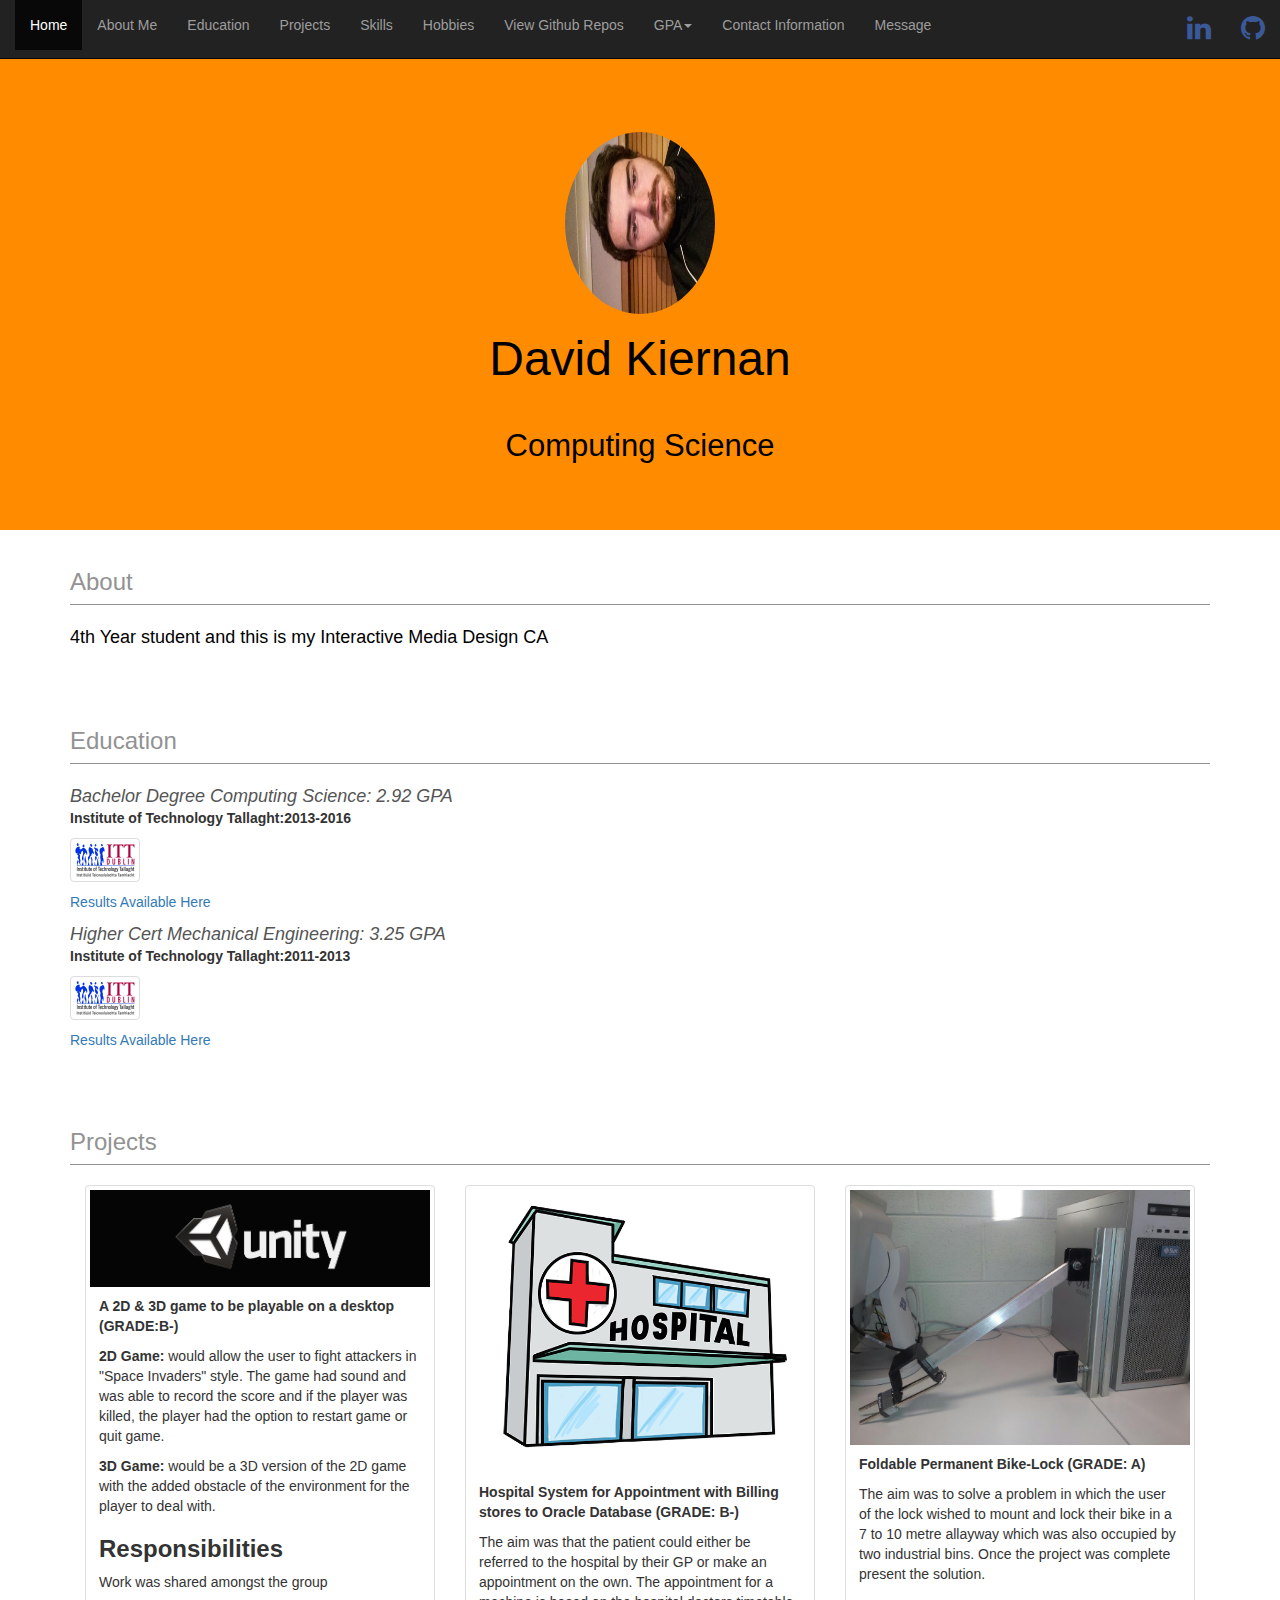
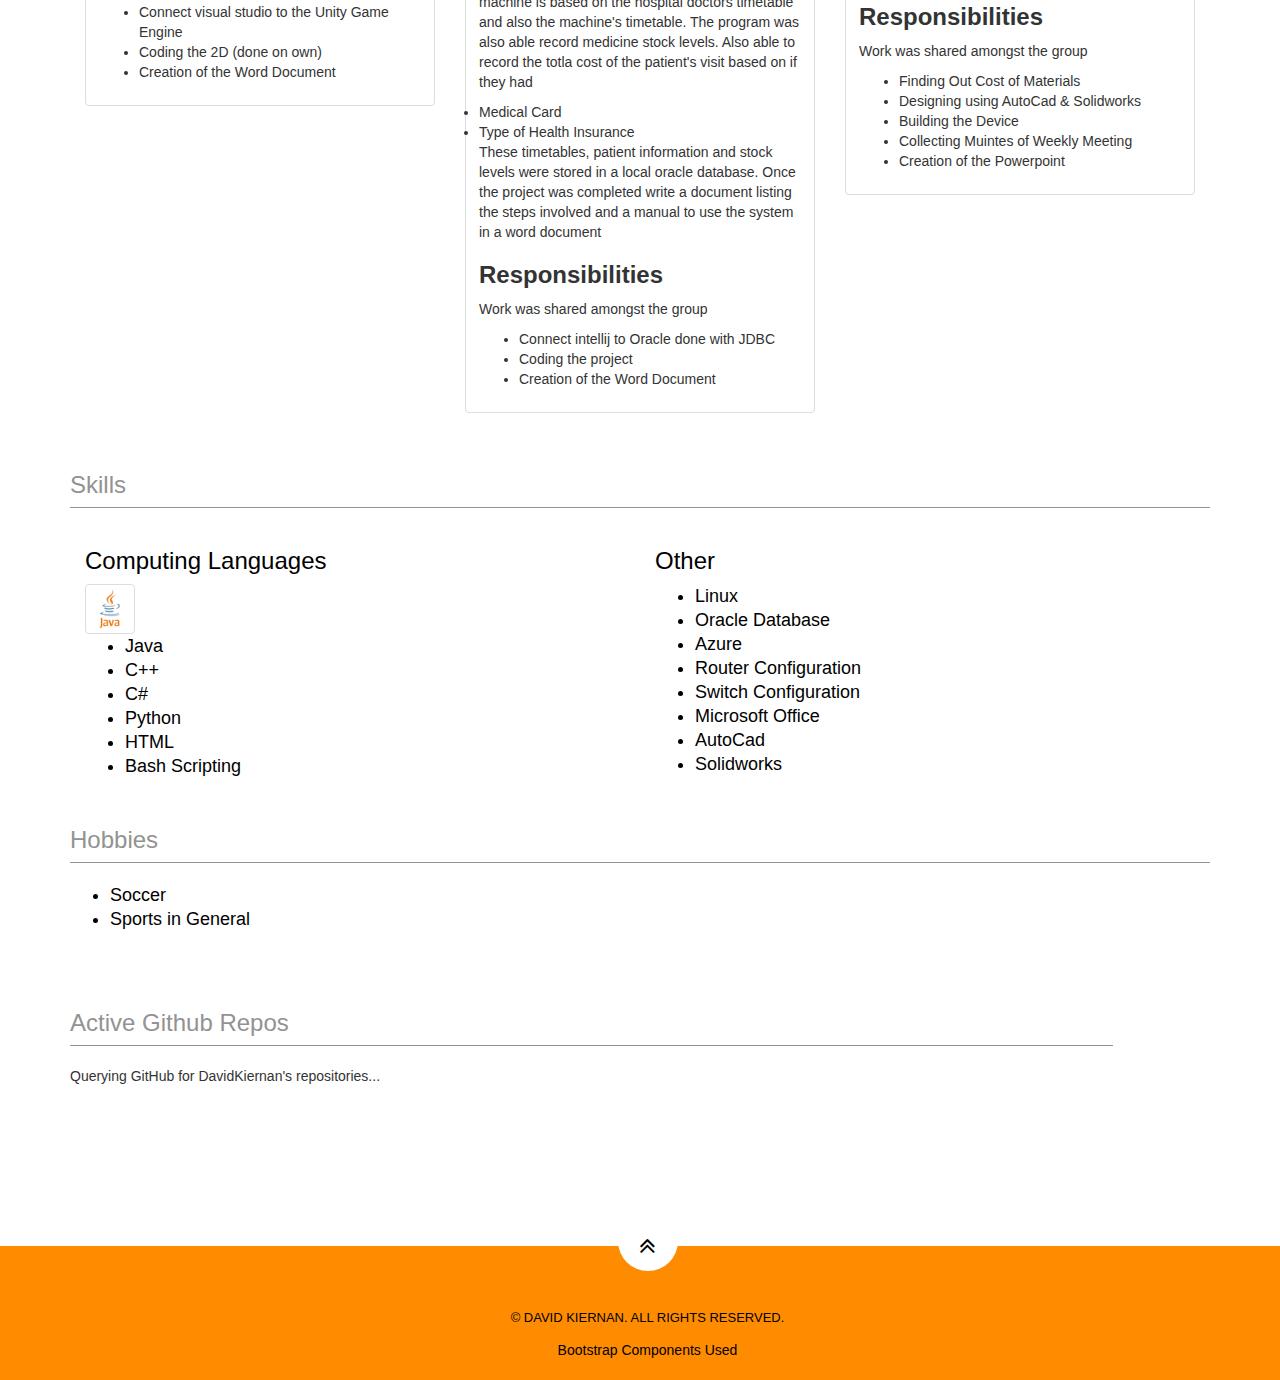
==== commit 52a78294: "CA" ====
--- a/index.html
+++ b/index.html
@@ -2,14 +2,12 @@
 <html lang="en">
 
 	<head>
-		<title>CA2</title>
+		<title>David Kiernan IMD CA2</title>
 		<meta charset="utf-8">
 		<meta name="viewpoint" content="width=device-width,initial-scale=1">
 		<link rel="stylesheet" href="css/bootstrap.min.css">
 		<link rel="stylesheet" href="font-awesome/css/font-awesome.css">
 		<link rel="stylesheet" href="css/style.css">
-		
-
 	</head>
 
 	<body data-spy="scroll" data-target=".navbar" data-offset="50">
@@ -298,12 +296,12 @@
 		
 
 		<!-- Github repos Dynamicall -->
-		<section>
+		
 			<div class="container">
 				<div class="summary">
 					<div class="row" id="github">
 						<div class="col-lg-11 col-md-12 col-xs-12">
-							<h2 class="heading">Github Repos</h2>
+							<h2 class="heading">Active Github Repos</h2>
 							<div id ="github-projects">
 
 							</div>	 
@@ -312,7 +310,7 @@
 					</div>
 				</div>
 			</div>
-		</section>
+		
 		
 		<!-- MODEL BOX -->
 
@@ -810,11 +808,12 @@
 		<script src="js/bootstrap.min.js"></script>
 		<script src="js/contact.js"type="text/javascript"></script>
 		<script src="js/panel.js" type="text/javascript"></script>
+		
 		<script src="js/github.js" type="text/javascript"></script>
-			<script type="text/javascript">
-			  $(function() {
-				$("#github-projects").loadRepositories("DavidKiernan");
-			  });
-			</script>
+		<script type="text/javascript">
+		  $(function() {
+			$("#github-projects").loadRepositories("DavidKiernan");
+		  });
+		</script>
 	</body>
 </html>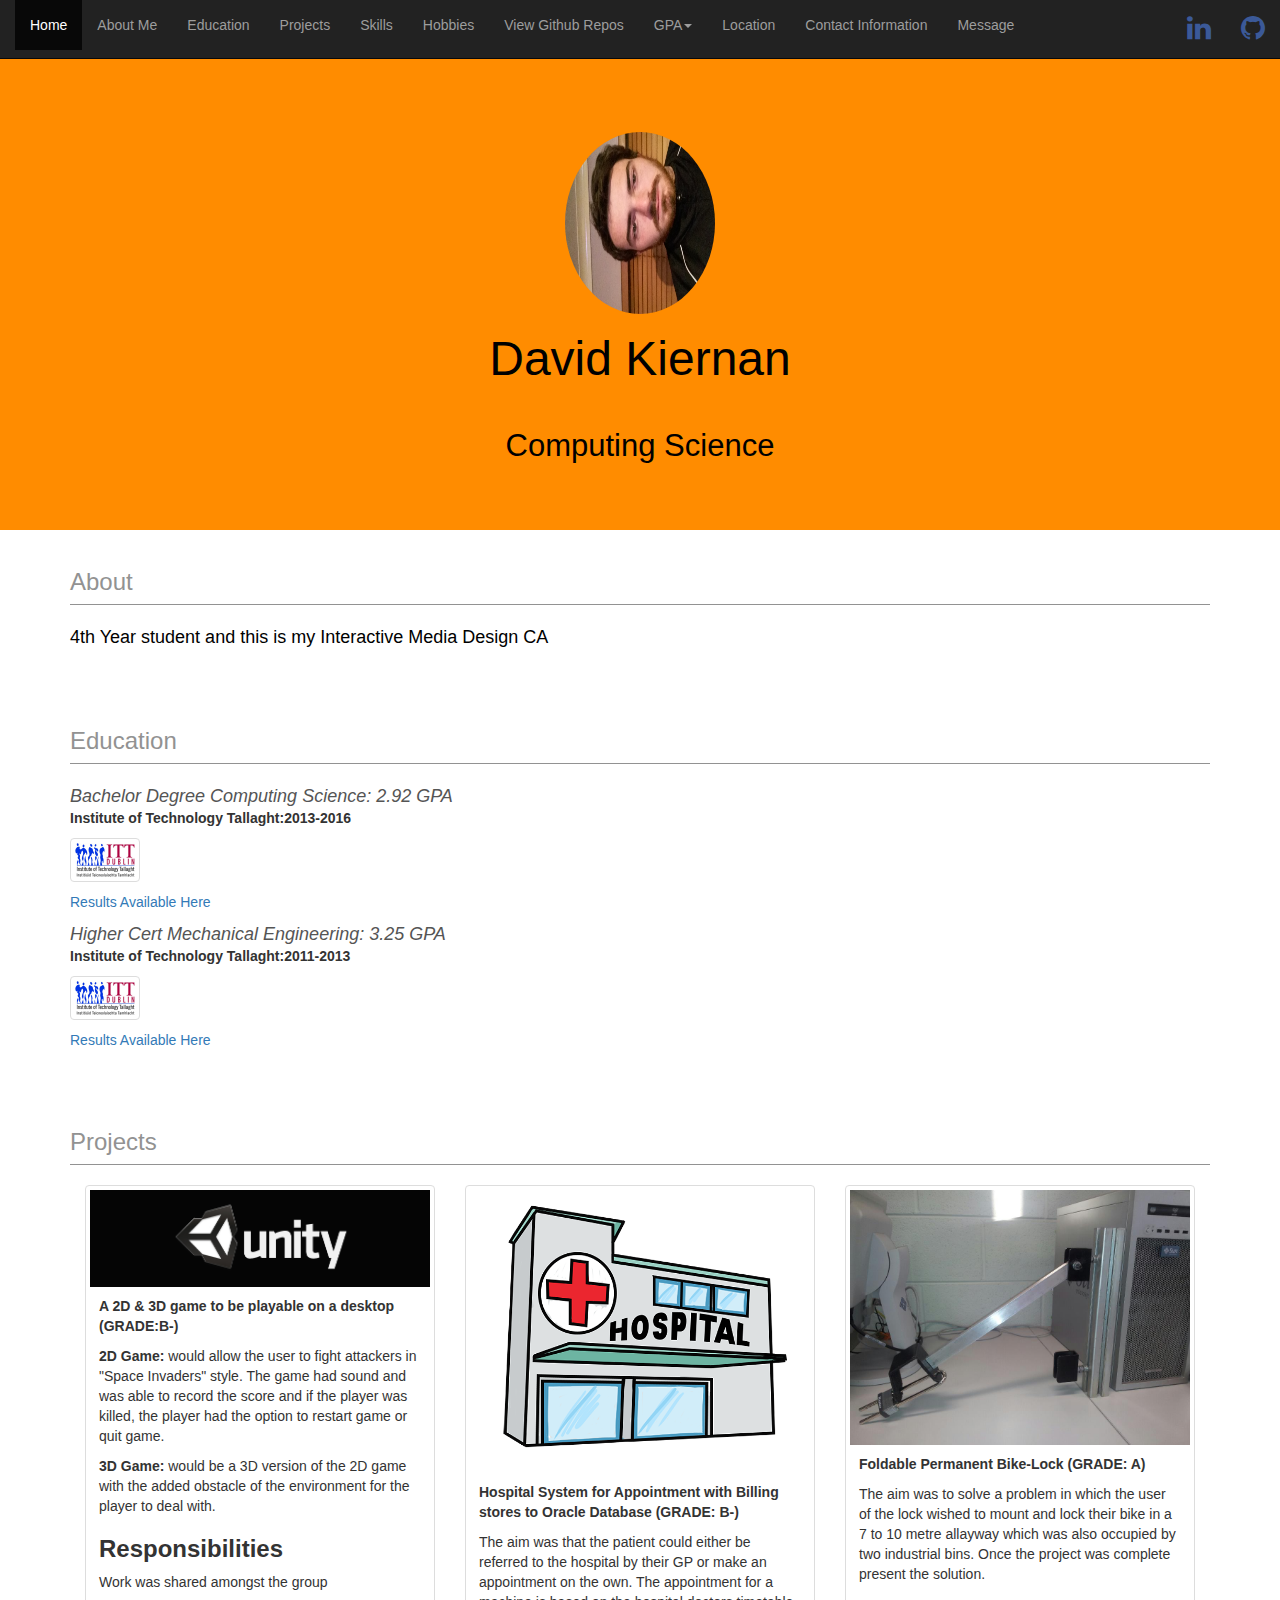
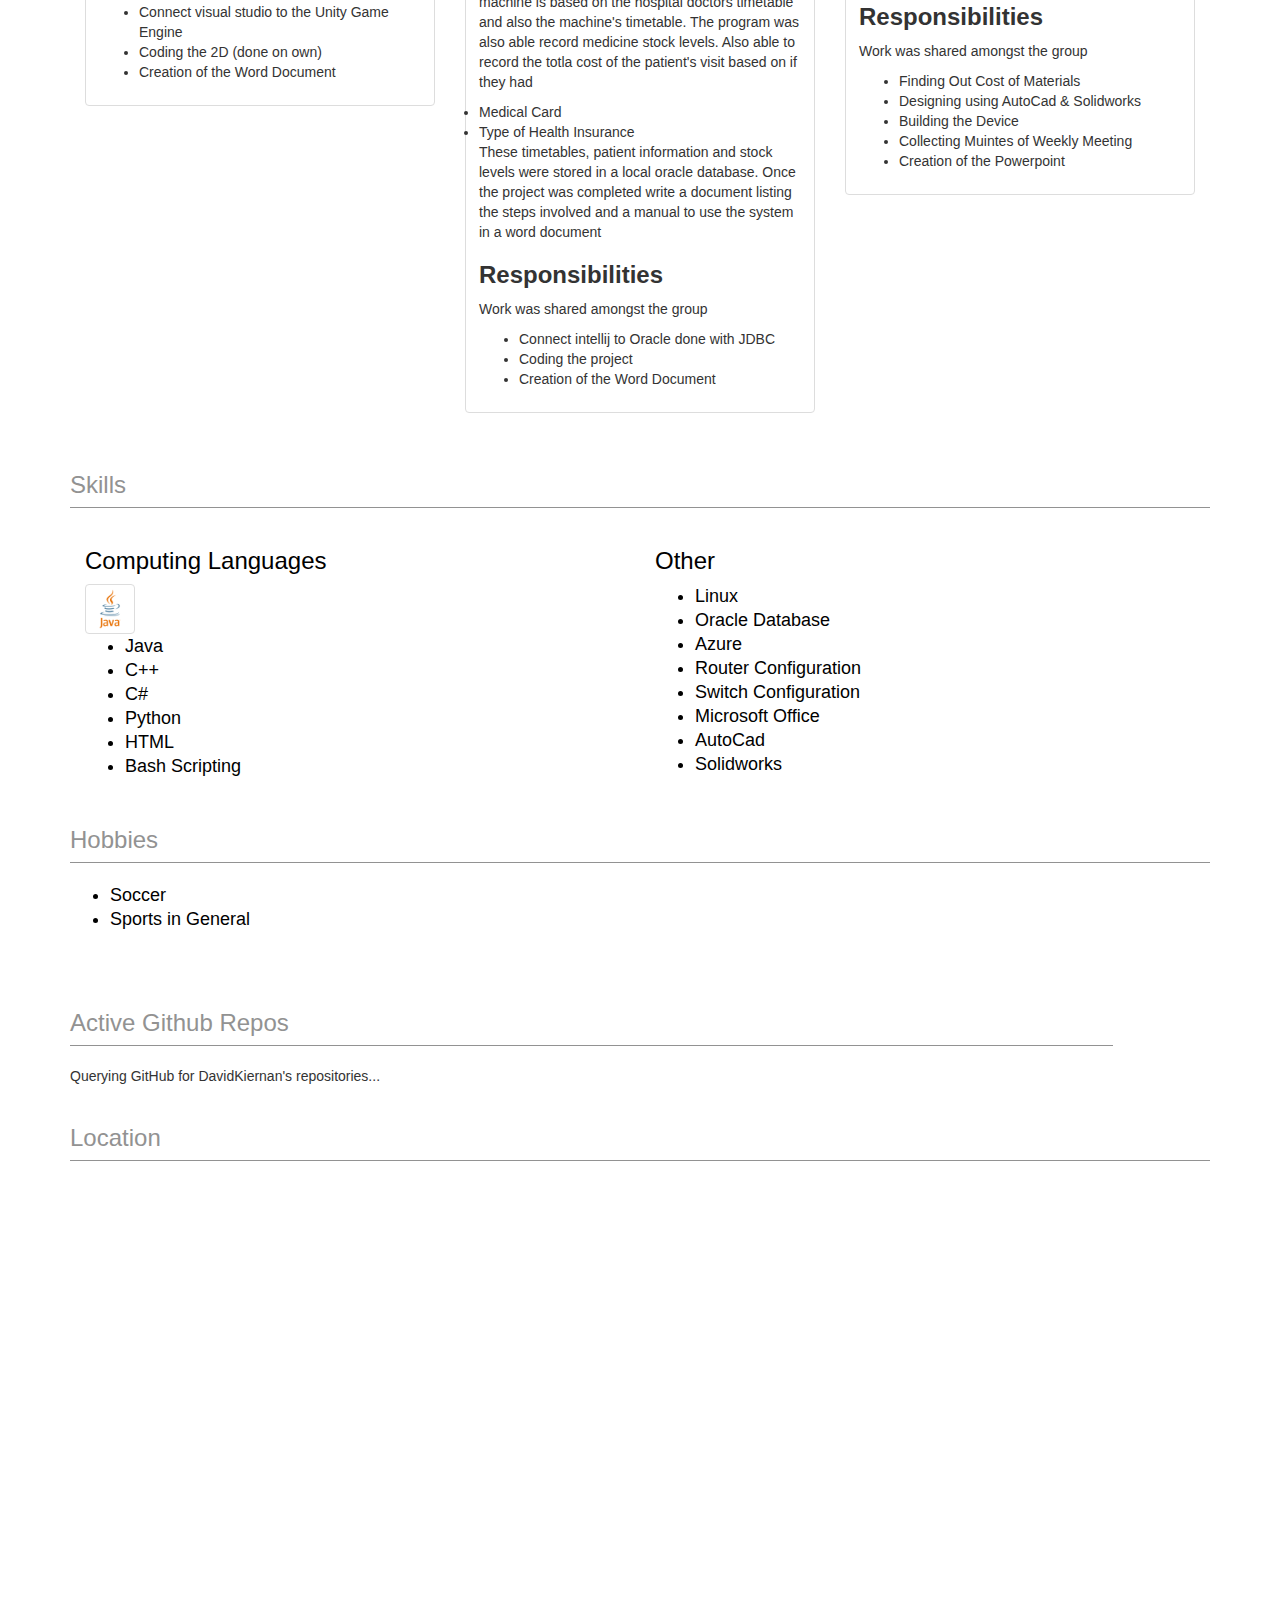
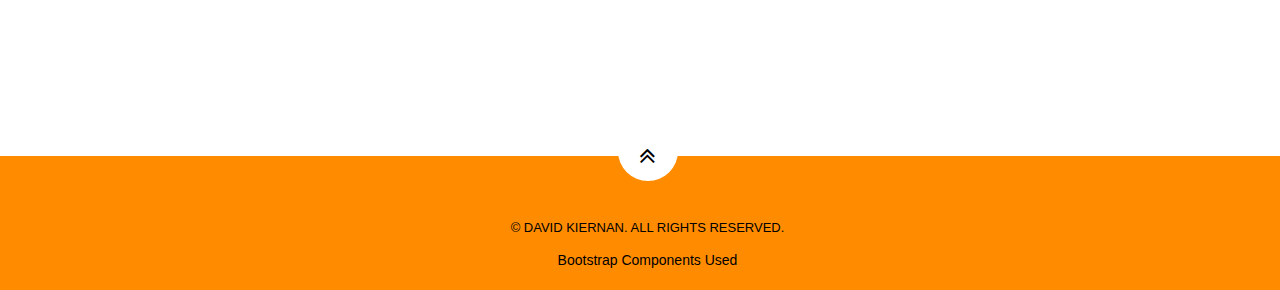
==== commit 5b64d4a5: "Google Map" ====
--- a/index.html
+++ b/index.html
@@ -55,6 +55,7 @@
 									<li class="menuItem" type="button" data-toggle="modal" data-target="#engineering"><a href="#contact">Mechanical Engineering (2011 - 13)</a></li>
 								</ul>
 							</li>
+							<li><a href="#location">Location</a></li>
 							<!--- End Dropdown -->
 							<li class="menuItem" type="button" data-toggle="modal" data-target="#contact"><a href="#contact">Contact Information</a></li>
 							<li class="menuItem" type="button" data-toggle="modal" data-target="#message"><a href="#message">Message</a></li>
@@ -296,7 +297,7 @@
 		
 
 		<!-- Github repos Dynamicall -->
-		
+		<section>
 			<div class="container">
 				<div class="summary">
 					<div class="row" id="github">
@@ -310,7 +311,15 @@
 					</div>
 				</div>
 			</div>
-		
+		</section>
+		
+		<!-- GOOGLE MAPS -->
+		<section id = "location">
+			<div class="container">
+				<h2 class="heading">Location</h2>
+				<iframe src="https://www.google.com/maps/embed?pb=!1m18!1m12!1m3!1d2382.199730314042!2d-6.339065784435473!3d53.33968077997755!2m3!1f0!2f0!3f0!3m2!1i1024!2i768!4f13.1!3m3!1m2!1s0x48670cefdd33a0f1%3A0x7e12dbc264420cc7!2sLanden+Rd%2C+Ballyfermot%2C+Co.+Dublin!5e0!3m2!1sen!2sie!4v1481194569928" width="600" height="450" frameborder="0" style="border:0" allowfullscreen></iframe>
+			</div>
+		</section>
 		
 		<!-- MODEL BOX -->
 
--- a/css/style.css
+++ b/css/style.css
@@ -199,4 +199,39 @@
 }
 .credits {
 	text-align: center;
+}
+
+/*
+* Responsive CSS for smaller screens
+*/
+
+@media (min-width: 991px) {
+#myNavbar{
+    height: 100px;
+}
+}
+@media(min-width: 600px){
+#myNavbar{
+    height: 90px;
+}
+}
+@media(min-width:500){
+#myNavbar{
+    height: 70px;
+}
+}
+@media(min-width:400px){
+#myNavbar{
+    height: 60px;
+}
+}
+@media(min-width:300px){
+#myNavbar{
+    height: 60px;
+}
+}
+@media(min-width:200px){
+#myNavbar{
+    height: 60px;
+}
 }